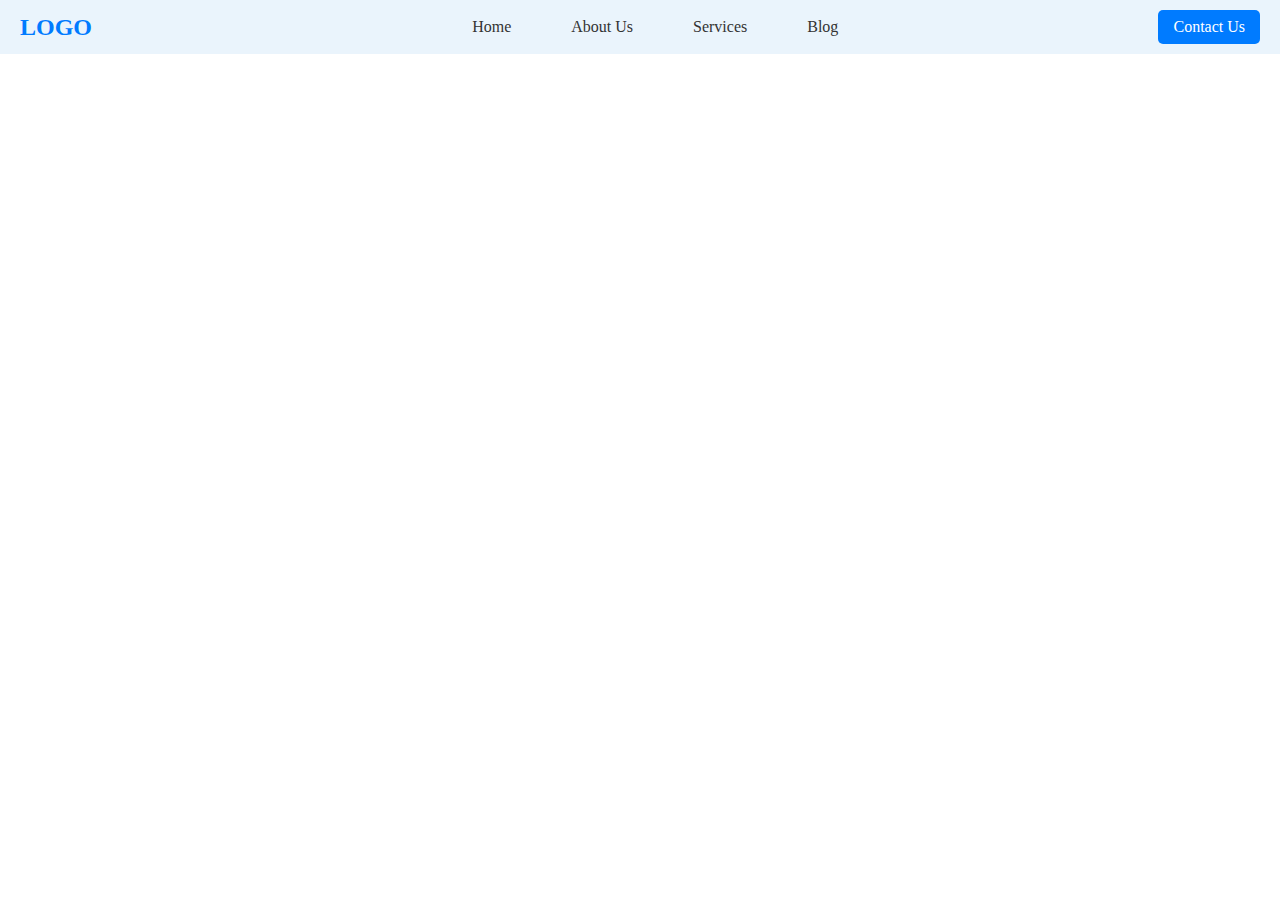
==== index.html @ 85364ad7 "Navbar section" ====
<!DOCTYPE html>
<html lang="en">
<head>
    <meta charset="UTF-8">
    <meta name="viewport" content="width=device-width, initial-scale=1.0">
    <title>Document</title>
    <link rel="stylesheet" href="style.css">
</head>
<body>
<!-- navbar section -->
<section class="navbar">
    <div class="logo">LOGO</div>
    <ul>
        <li><a href="#">Home</a></li>
        <li><a href="#">About Us</a></li>
        <li><a href="#">Services</a></li>
        <li><a href="#">Blog</a></li>
    </ul>
    <a href="#" class="contact-button">Contact Us</a>
</section>


    
</body>
</html>
---- style.css ----
* {
margin: 0;
padding: 0;
box-sizing: border-box;
}
.navbar {
background-color: #eaf4fc;
display: flex;
align-items: center;
justify-content: space-between;
padding: 10px 20px;
}
.navbar .logo {
font-size: 24px;
font-weight:bolder;
color: #007bff;
}
.navbar ul {
list-style: none;
display: flex;
;}

.navbar ul li {
margin-left: 60px;
}
.navbar ul li a {
text-decoration: none;
color: #333;
font-size: 16px;
font-weight: 500;
}
.navbar ul li a:hover {
color: #007bff;
}
.contact-button {
background-color: #007bff;
color: white;
padding: 8px 15px;
border-radius: 5px;
text-decoration: none;
 font-size: 16px;
 font-weight: 500;
}
.contact-button:hover {
 background-color: #0056b3;
}
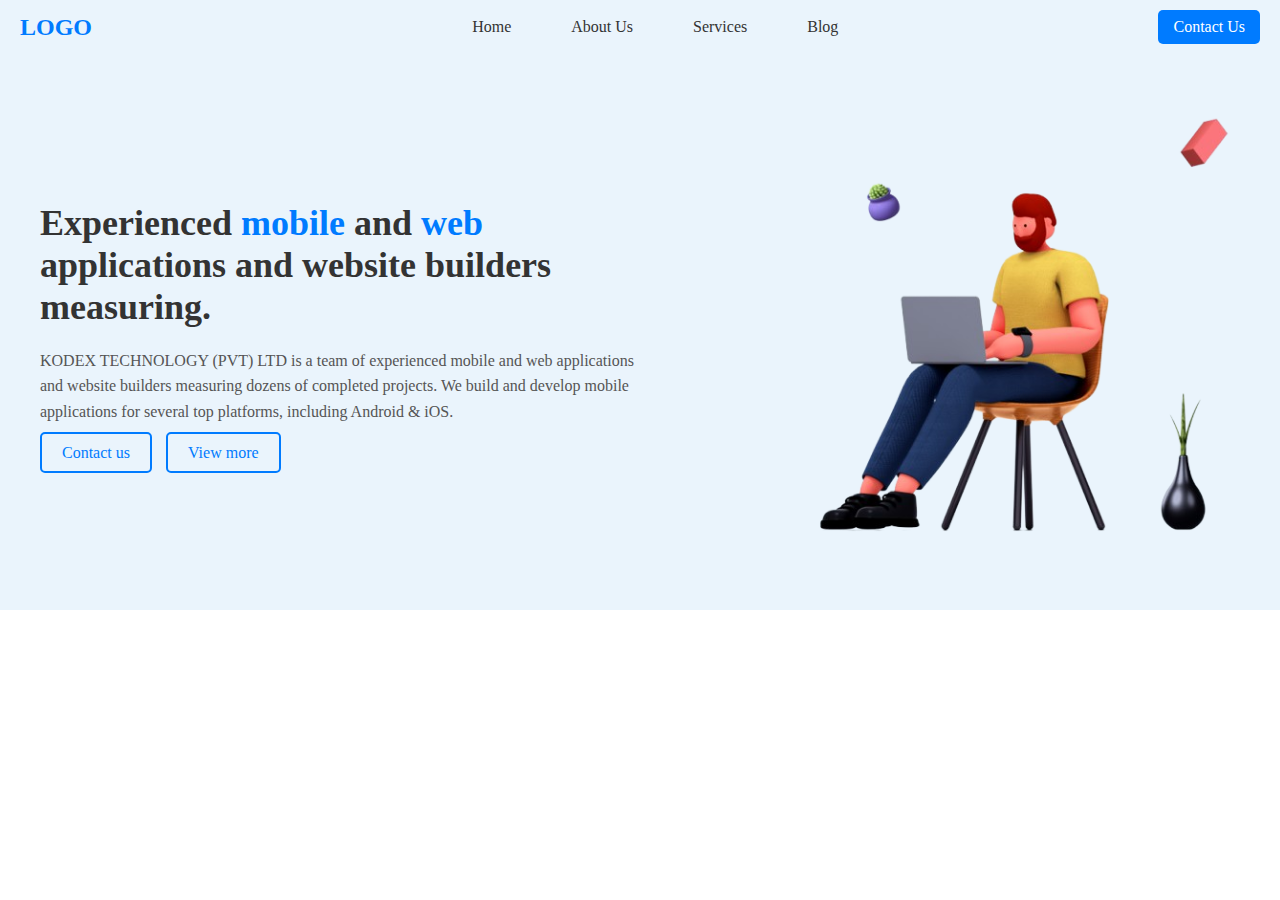
==== commit 45f5fd75: "banner section" ====
--- a/index.html
+++ b/index.html
@@ -12,13 +12,26 @@
     <div class="logo">LOGO</div>
     <ul>
         <li><a href="#">Home</a></li>
-        <li><a href="#">About Us</a></li>
-        <li><a href="#">Services</a></li>
-        <li><a href="#">Blog</a></li>
+ <li><a href="#">About Us</a></li>
+<li><a href="#">Services</a></li>
+<li><a href="#">Blog</a></li>
     </ul>
-    <a href="#" class="contact-button">Contact Us</a>
+    <a href="#" class="bnt">Contact Us</a>
 </section>
 
+<!-- banner section -->
+
+<section class="banner">
+    <div class="banner-text">
+ <h1>Experienced <span>mobile</span> and <span>web</span> applications and website builders measuring.</h1>
+        <p>KODEX TECHNOLOGY (PVT) LTD is a team of experienced mobile and web applications and website builders measuring dozens of completed projects. We build and develop mobile applications for several top platforms, including Android & iOS.</p>
+ <div class="bntB">
+            <a href="#" class="btn btn2">Contact us</a>
+   <a href="#" class="btn">View more</a>
+        </div>
+    </div>
+    <img src="./Assets/BannerImg.png" alt="Illustration of a developer" />
+</section>
 
     
 </body>
--- a/style.css
+++ b/style.css
@@ -3,6 +3,7 @@
 padding: 0;
 box-sizing: border-box;
 }
+/* navbar section style */
 .navbar {
 background-color: #eaf4fc;
 display: flex;
@@ -32,7 +33,7 @@
 .navbar ul li a:hover {
 color: #007bff;
 }
-.contact-button {
+.bnt{
 background-color: #007bff;
 color: white;
 padding: 8px 15px;
@@ -41,6 +42,66 @@
  font-size: 16px;
  font-weight: 500;
 }
-.contact-button:hover {
+.bnt:hover {
  background-color: #0056b3;
+}
+
+
+/* Banner section */
+.banner {
+ display: flex;
+ align-items: center;
+ justify-content: space-between;
+ padding: 40px;
+ background-color: #eaf4fc;
+ min-height: 400px;
+}
+.banner-text {
+ max-width: 50%;
+}
+.banner-text h1 {
+ font-size: 36px;
+ font-weight: bold;
+ color: #333;
+}
+
+.banner-text h1 span {
+ color: #007bff;
+}
+
+.banner-text p {
+ margin: 20px 0;
+ color: #555;
+ line-height: 1.6;
+}
+.bntB {
+ margin-top: 20px;
+}
+
+.bntB .btn {
+ padding: 10px 20px;
+ margin-right: 10px;
+ border: 2px solid #007bff;
+ border-radius: 5px;
+ font-size: 16px;
+ font-weight: 500;
+ text-decoration: none;
+ color: #007bff;
+ transition: all 0.3s ease;
+}
+
+.bntB .bnt2 {
+ background-color: #007bff;
+ color: white;
+}
+
+.bntB .btn:hover {
+ background-color: #0056b3;
+ color: white;
+ border-color: #0056b3;
+}
+
+.banner img {
+ max-width: 40%;
+ border-radius: 8px;
 }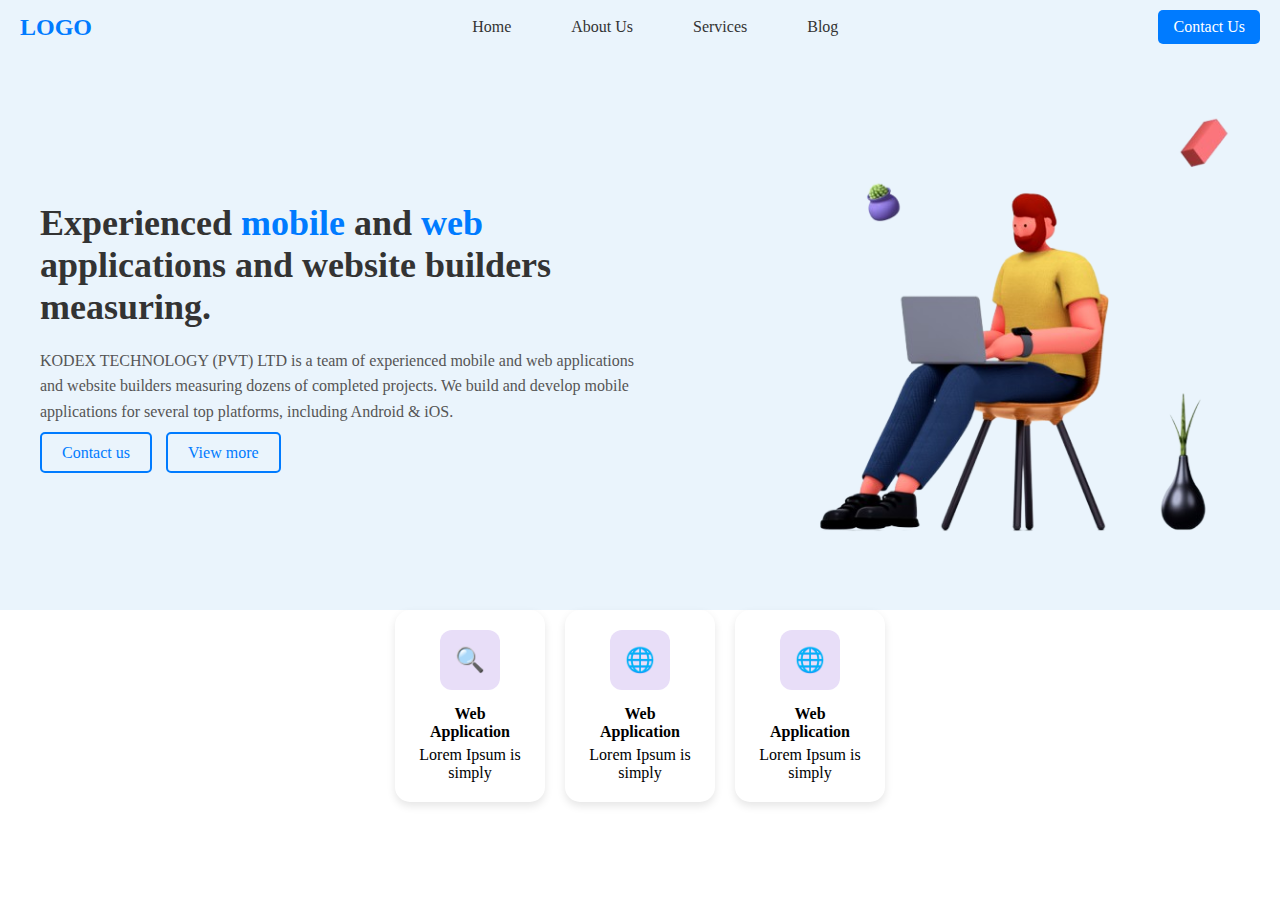
==== commit 4a1b9560: "fixing error" ====
--- a/index.html
+++ b/index.html
@@ -3,6 +3,8 @@
 <head>
     <meta charset="UTF-8">
     <meta name="viewport" content="width=device-width, initial-scale=1.0">
+    <link rel="stylesheet" href="https://cdnjs.cloudflare.com/ajax/libs/font-awesome/6.0.0-beta3/css/all.min.css" integrity="sha384-k6RqeWeci5ZR/Lv4MR0sA0FfDOMz5U4KnfLVyt4UttUb6MjvJ1TBErIQJ7lzZB0W" crossorigin="anonymous">
+
     <title>Document</title>
     <link rel="stylesheet" href="style.css">
 </head>
@@ -33,6 +35,24 @@
     <img src="./Assets/BannerImg.png" alt="Illustration of a developer" />
 </section>
 
-    
+
+<!-- srv section -->
+
+<section class="srv_slide">
+    <div class="card">
+      <div class="srv-icon">🔍</div>
+      <div class="srv-title">Web Application</div>
+      <div class="srv-des">Lorem Ipsum is simply</div>
+    </div>
+<div class="card">
+        <div class="srv-icon">🌐</i></div>
+        <div class="srv-title">Web Application</div>
+        <div class="srv-des">Lorem Ipsum is simply</div>
+ </div><div class="card">
+        <div class="srv-icon">🌐</i></div>
+        <div class="srv-title">Web Application</div>
+        <div class="srv-des">Lorem Ipsum is simply</div>
+      </div>
+</section>
 </body>
 </html>--- a/style.css
+++ b/style.css
@@ -3,7 +3,7 @@
 padding: 0;
 box-sizing: border-box;
 }
-/* navbar section style */
+                                                                /* navbar section style */
 .navbar {
 background-color: #eaf4fc;
 display: flex;
@@ -47,7 +47,7 @@
 }
 
 
-/* Banner section */
+                                                                        /* Banner section */
 .banner {
  display: flex;
  align-items: center;
@@ -104,4 +104,43 @@
 .banner img {
  max-width: 40%;
  border-radius: 8px;
-}+}
+
+/* 
+srv section */
+.srv_slide{
+    display: flex;
+    justify-content: center;
+   
+    align-items: center;
+    gap: 20px;
+}
+.card{
+
+ background-color: #ffffff;
+ padding: 20px;
+ border-radius: 15px;
+ box-shadow: 0 4px 8px rgba(0, 0, 0, 0.1);
+ text-align: center;
+ width: 150px;
+ transition: transform 0.3s;
+
+}
+.srv-title{
+    font-size: 16px;
+    font-weight: bold;
+    margin-bottom: 5px;
+}
+.srv-icon{
+    background-color: #e8def8;
+ color: #6d28d9;
+ display: flex;
+  justify-content: center;
+  align-items: center;
+  width: 60px;
+  height: 60px;
+  border-radius: 12px;
+  margin: 0 auto 15px auto;
+  font-size: 24px;
+      color: #fff;
+    }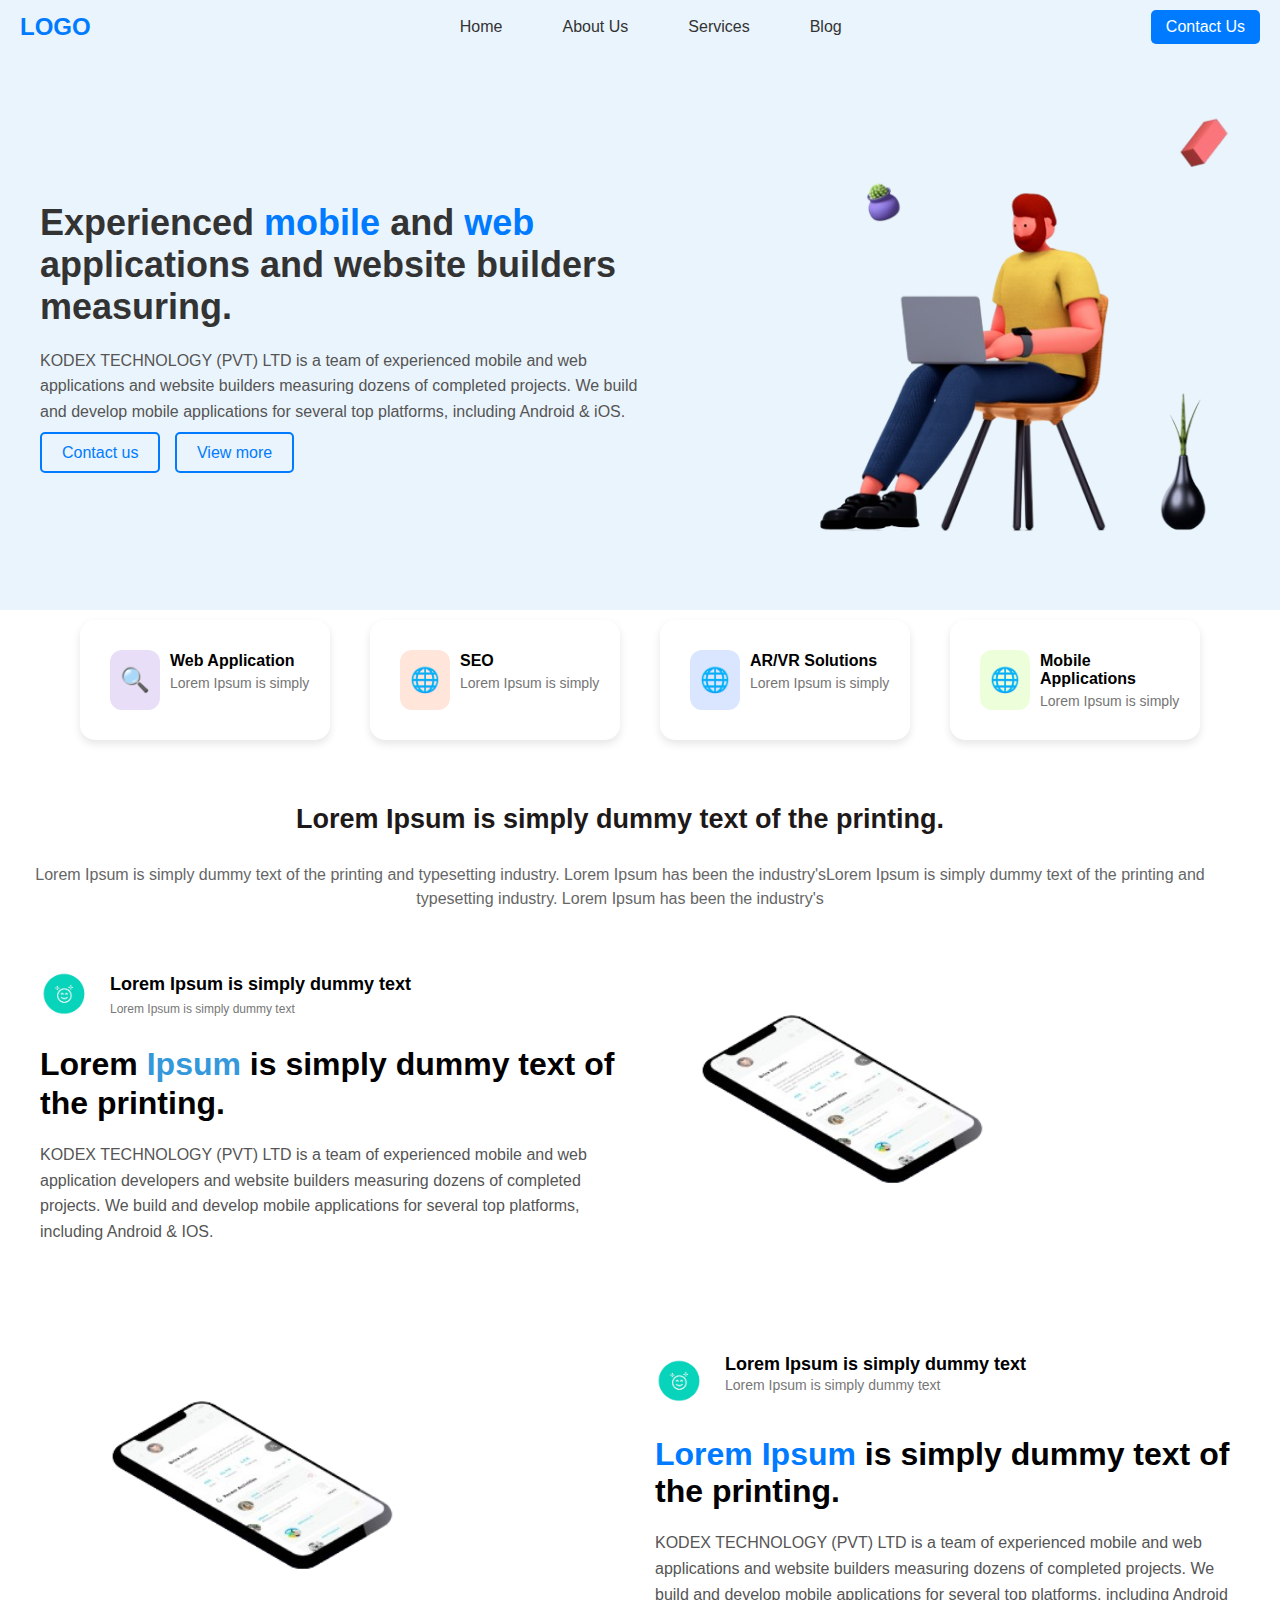
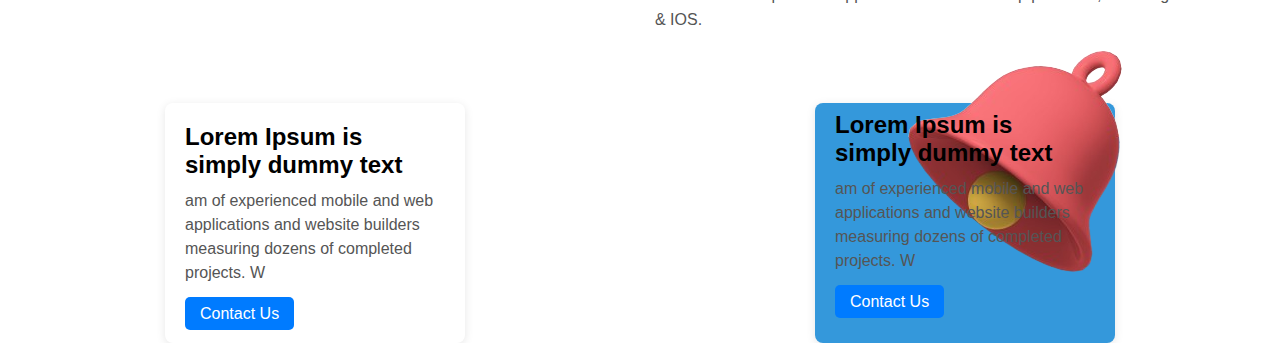
==== commit 4936174a: "optimiser css de home  page" ====
--- a/index.html
+++ b/index.html
@@ -41,18 +41,113 @@
 <section class="srv_slide">
     <div class="card">
       <div class="srv-icon">🔍</div>
+      <div class="txt">
+
       <div class="srv-title">Web Application</div>
       <div class="srv-des">Lorem Ipsum is simply</div>
+    </div>      </div>
+
+<div class="card">
+        <div class="srv-icon1">🌐</i></div>
+        <div class="txt">
+        <div class="srv-title">SEO</div>
+        <div class="srv-des">Lorem Ipsum is simply</div>
+        </div>      </div>
+
+ </div><div class="card">
+        <div class="srv-icon2">🌐</i></div>
+        <div class="txt">
+            <div class="srv-title">AR/VR Solutions</div>
+        <div class="srv-des">Lorem Ipsum is simply</div>
+    </div>    
+</div><div class="card">
+    <div class="srv-icon3">🌐</i></div>
+    <div class="txt">
+        <div class="srv-title">Mobile Applications</div>
+    <div class="srv-des">Lorem Ipsum is simply</div>
+</div>  
+  </div>
+  
+</section>
+
+<section class="srv_txt">
+<div class="txt-cnt">
+    <h1>Lorem Ipsum is simply dummy text of the printing. </h1> <br>
+<p id="paragraph">Lorem Ipsum is simply dummy text of the printing and typesetting industry. Lorem Ipsum has been 
+    the industry'sLorem Ipsum is simply dummy text of the printing and typesetting industry. 
+    Lorem Ipsum has been the industry's</p>
+
+
+</div>
+
+
+
+</section>
+
+<section class="infotx">
+    <div class="text-section">
+        <div class="icon-text">
+            <div class="icon">
+                <img src="./Assets/icon-removebg-preview.png" alt="Icon"> 
+            </div>
+            <div class="text-content">
+                <h3>Lorem Ipsum is simply dummy text</h3>
+                <p>Lorem Ipsum is simply dummy text</p>
+            </div>
+        </div>
+        <h2 class="highlighted-text">Lorem <span>Ipsum</span> is simply dummy text of the printing.</h2>
+        <p class="description">KODEX TECHNOLOGY (PVT) LTD is a team of experienced mobile and web application developers and website builders measuring dozens of completed projects. We build and develop mobile applications for several top platforms, including Android & IOS.</p>
     </div>
-<div class="card">
-        <div class="srv-icon">🌐</i></div>
-        <div class="srv-title">Web Application</div>
-        <div class="srv-des">Lorem Ipsum is simply</div>
- </div><div class="card">
-        <div class="srv-icon">🌐</i></div>
-        <div class="srv-title">Web Application</div>
-        <div class="srv-des">Lorem Ipsum is simply</div>
+    <div class="image">
+        <img src="./Assets/Produit_-removebg-preview.png" alt="Mobile Mockup">
+    </div>
+</section>
+<div class="container">
+    <div class="image">
+      <img src="./Assets/Produit_-removebg-preview.png" alt="Person with VR" />
+    </div>
+    <div class="content">
+      <div class="icon-text">
+        <div class="icon">
+          <img src="./Assets/icon-removebg-preview.png" alt="Icon" />
+        </div>
+        <div class="text">
+          <h4>Lorem Ipsum is simply dummy text</h4>
+          <p>Lorem Ipsum is simply dummy text</p>
+        </div>
       </div>
-</section>
+      <h1><span class="highlight">Lorem Ipsum</span> is simply dummy text of the printing.</h1>
+      <p class="description">
+        KODEX TECHNOLOGY (PVT) LTD is a team of experienced mobile and web applications and website builders 
+        measuring dozens of completed projects. We build and develop mobile applications for several top platforms, 
+        including Android & IOS.
+      </p>
+    </div>
+  </div>
+
+  <section class="cardsection">
+    <div class="card2v1">
+<h2>Lorem Ipsum is simply dummy text</h2>
+<p>am of experienced mobile and web applications and website builders 
+    measuring dozens of completed projects. W</p>
+
+    <a href="#" class="bnt">Contact Us</a>
+    </div>
+
+
+<div class="card2v2">
+    <div id="Zimg" >
+        <img src="./Assets/kkkk-removebg-preview.png" alt="" srcset="">
+    </div>
+    <h2>Lorem Ipsum is simply dummy text</h2>
+    <p>am of experienced mobile and web applications and website builders 
+        measuring dozens of completed projects. W</p>
+    
+        <a href="#" class="bnt">Contact Us</a>
+
+</div>
+
+
+  </section>
 </body>
 </html>--- a/style.css
+++ b/style.css
@@ -121,18 +121,31 @@
  padding: 20px;
  border-radius: 15px;
  box-shadow: 0 4px 8px rgba(0, 0, 0, 0.1);
- text-align: center;
- width: 150px;
+ width:250px;
  transition: transform 0.3s;
-
+ display: flex;
+ justify-content: flex-end;
+ justify-content: center;
+
+ margin: 10px;
+
+}
+.srv-des{
+
+    font-size: 14px;
+    color: #757575;
 }
 .srv-title{
     font-size: 16px;
+    width:140px;
     font-weight: bold;
+    padding-top: 12px;
     margin-bottom: 5px;
 }
+
 .srv-icon{
-    background-color: #e8def8;
+
+ background-color: #e8def8;
  color: #6d28d9;
  display: flex;
   justify-content: center;
@@ -140,7 +153,283 @@
   width: 60px;
   height: 60px;
   border-radius: 12px;
-  margin: 0 auto 15px auto;
   font-size: 24px;
       color: #fff;
-    }+      margin: 10px;
+    }
+    .srv-icon1{
+
+background-color: #FFE5DA;
+     color: #FFE5DA;
+     display: flex;
+      justify-content: center;
+      align-items: center;
+      width: 60px;
+      height: 60px;
+      border-radius: 12px;
+      font-size: 24px;
+          color: #fff;
+          margin: 10px;
+        }
+.srv-icon2{
+
+            background-color: #DAE6FF;
+         color: #ECFFDA;
+         display: flex;
+          justify-content: center;
+          align-items: center;
+          width: 60px;
+          height: 60px;
+          border-radius: 12px;
+          font-size: 24px;
+              color: #fff;
+              margin: 10px;
+            }            
+.srv-icon3{
+
+                background-color: #ECFFDA;
+             color: #DAE6FF;
+             display: flex;
+              justify-content: center;
+              align-items: center;
+              width: 60px;
+              height: 60px;
+              border-radius: 12px;
+              font-size: 24px;
+                  color: #fff;
+                  margin: 10px;
+                }
+                
+                 /* section for txt   */
+  .txt-cnt{
+    
+        flex: 1;
+        padding-right: 40px;
+      
+  }
+  .srv_txt{
+    display: flex;
+  align-items: center;
+  justify-content: center;
+  justify-content: space-between;
+padding-top: 54px;
+  max-width: 1500px;
+  margin: 0 auto;
+
+  }
+  .txt-cnt h1{
+font-size: 27px;
+font-family:Arial, Helvetica, sans-serif;
+font-weight: bold;
+text-align: center;
+margin-bottom: 10px;
+color: #1e1919;
+  }
+  #paragraph{
+text-align: center;
+
+font-size: 16px;
+margin-bottom: 20px;
+color: #666;
+  
+  
+  }
+section.infotx {
+  display: flex;
+  align-items: center;
+  justify-content: space-between;
+  padding: 40px;
+  max-width: 1500px;
+  margin: auto;
+  background-color: #fff;
+}
+.text-section {
+  flex: 1;
+  padding-right: 20px;
+}
+
+.icon-text {
+  display: flex;
+  align-items: center;
+  margin-bottom: 15px;
+}
+
+.icon {
+  margin-right: 10px;
+}
+
+.icon img {
+  width: 40px;
+  height: 40px;
+}
+
+.text-content h3 {
+  font-size: 18px;
+  font-weight: 600;
+  margin: 0;
+}
+
+.text-content p {
+  font-size: 12px;
+  color: #777;
+  margin: 5px 0;
+}
+
+.highlighted-text {
+  font-size: 32px;
+  font-weight: 700;
+  color: #000;
+  line-height: 1.2;
+  margin-top: 10px;
+}
+
+.highlighted-text span {
+  color: #3498db;
+}
+
+.description {
+  font-size: 16px;
+  color: #555;
+  margin-top: 20px;
+  line-height: 1.6;
+}
+
+
+.image img {
+  width: 450px;
+}
+
+
+
+  .text-section {
+  padding-right: 0;
+  }
+
+  .image img {
+  width: 100%;
+  transform: none;
+  margin-top: 20px;
+  }
+
+  
+  body {
+font-family: Arial, sans-serif;
+  }
+  
+  .container {
+display: flex;
+align-items: center;
+justify-content: space-between;
+padding: 50px;
+max-width: 1500px;
+margin: 0 auto;
+  }
+  
+  .image {
+flex: 1;
+  }
+  
+  .image img {
+width: 400px;
+max-width: 100%;
+  }
+  
+  .content {
+flex: 1;
+max-width: 600px;
+margin-left: 30px;
+  }
+  
+  .icon-text {
+display: flex;
+align-items: center;
+margin-bottom: 20px;
+  }
+  
+  .icon img {
+width: 50px;
+height: 50px;
+margin-right: 10px;
+  }
+  
+  .text h4 {
+font-size: 18px;
+color: #000;
+  }
+  
+  .text p {
+font-size: 14px;
+color: #777;
+  }
+  
+  h1 {
+font-size: 32px;
+font-weight: bold;
+color: #000;
+margin-bottom: 20px;
+  }
+  
+  .highlight {
+color: #007bff; 
+  }
+  
+  .description {
+font-size: 16px;
+color: #555;
+    line-height: 1.6;
+  }
+/*   card2 section */
+
+
+.cardsection {
+  display: flex;
+  justify-content: space-around;
+  flex-wrap: wrap;
+  gap: 20px;
+}
+
+.card2v1{
+  background-color: white;
+  border-radius: 8px;
+  box-shadow: 0 2px 10px rgba(0, 0, 0, 0.1);
+  padding: 20px;
+  width: 300px;
+
+}
+
+.card2v2{
+  background-color: #3498db;
+  border-radius: 8px;
+  box-shadow: 0 2px 10px rgba(0, 0, 0, 0.1);
+  padding: 20px;
+  width: 300px;
+
+
+
+
+}
+
+h2 {
+  font-size: 1.5em;
+  margin-bottom: 10px;
+}
+
+p {
+  font-size: 1em;
+  line-height: 1.5;
+  color: #555;
+  margin-bottom: 20px;
+}
+
+#Zimg{
+z-index:1000;
+height: 100px;
+width:130px;
+display:flex;
+align-items: start;
+justify-content: start;
+margin-top: -112px;
+
+
+}
+
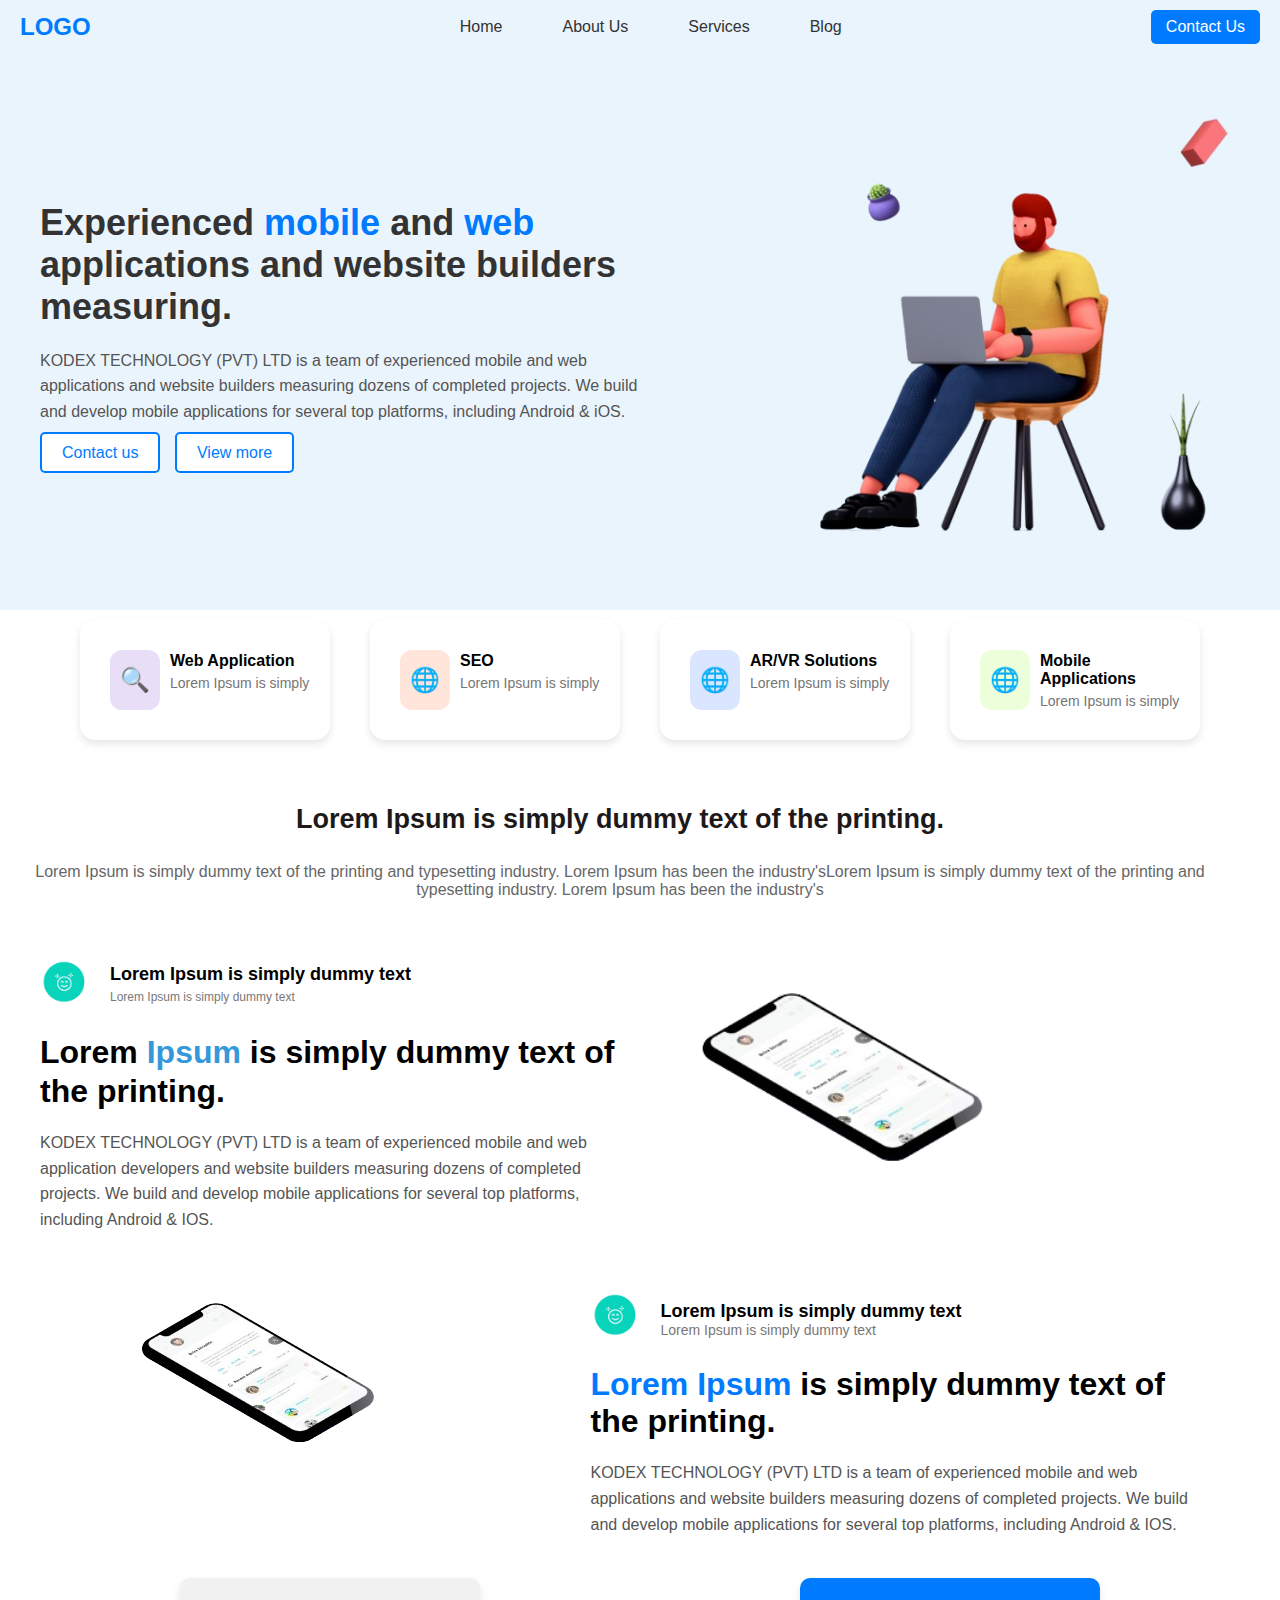
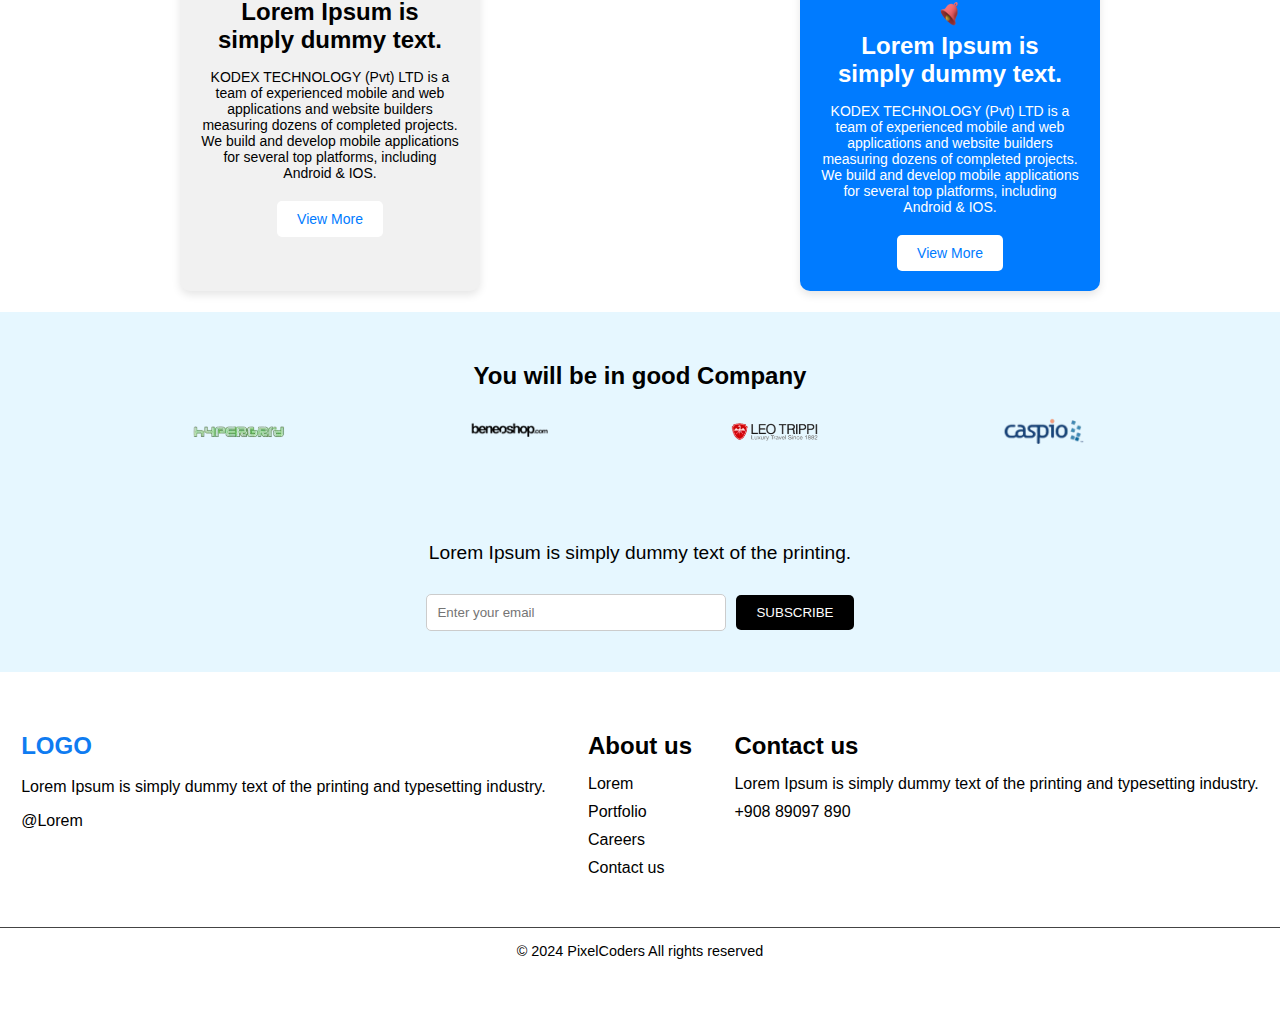
==== commit de697259: "Complete homepage layout with HTML and CSS" ====
--- a/index.html
+++ b/index.html
@@ -102,8 +102,8 @@
         <img src="./Assets/Produit_-removebg-preview.png" alt="Mobile Mockup">
     </div>
 </section>
-<div class="container">
-    <div class="image">
+<div class="container2">
+    <div class="image1">
       <img src="./Assets/Produit_-removebg-preview.png" alt="Person with VR" />
     </div>
     <div class="content">
@@ -125,29 +125,81 @@
     </div>
   </div>
 
-  <section class="cardsection">
-    <div class="card2v1">
-<h2>Lorem Ipsum is simply dummy text</h2>
-<p>am of experienced mobile and web applications and website builders 
-    measuring dozens of completed projects. W</p>
-
-    <a href="#" class="bnt">Contact Us</a>
-    </div>
-
-
-<div class="card2v2">
-    <div id="Zimg" >
-        <img src="./Assets/kkkk-removebg-preview.png" alt="" srcset="">
-    </div>
-    <h2>Lorem Ipsum is simply dummy text</h2>
-    <p>am of experienced mobile and web applications and website builders 
-        measuring dozens of completed projects. W</p>
-    
-        <a href="#" class="bnt">Contact Us</a>
-
+
+  </section>
+  <div class="container2">
+    <div class="box1">
+        <h2>Lorem Ipsum is simply dummy text.</h2>
+        <p>KODEX TECHNOLOGY (Pvt) LTD is a team of experienced mobile and web applications and website builders measuring dozens of completed projects. We build and develop mobile applications for several top platforms, including Android & IOS.</p>
+        <button class="btn">View More</button>
+    </div>
+    <div class="box2">
+        <div class="notification">
+            <img src="./Assets/kkkk-removebg-preview.png" alt="Notification">
+        </div>
+        <h2>Lorem Ipsum is simply dummy text.</h2>
+        <p>KODEX TECHNOLOGY (Pvt) LTD is a team of experienced mobile and web applications and website builders measuring dozens of completed projects. We build and develop mobile applications for several top platforms, including Android & IOS.</p>
+        <button class="btn">View More</button>
+    </div>
 </div>
 
-
-  </section>
+<section class="Title2">
+    <h2>You will be in good Company</h2>
+    <div class="logos">
+        <img src="./Assets/logo1.png" alt="logo 1" />
+        <img src="./Assets/LOGO2.png" alt="logo 2" />
+        <img src="./Assets/LOGO3.png" alt="logo 3" />
+        <img src="./Assets/LOGO4.png" alt="logo 4" />
+    </div>
+</section>
+
+<section class="Title2">
+    <div class="contentofSection">
+        <p>Lorem Ipsum is simply dummy text of the printing.</p>
+  <div class="form1">
+            <input type="email" placeholder="Enter your email" />
+      <button type="submit">SUBSCRIBE</button>
+        </div>
+    </div>
+</section>
+
+<footer>
+    <div class="footerSection">
+      <div class="sectionlogo">
+        <h3>LOGO</h3>
+        <p>Lorem Ipsum is simply dummy text of the printing and typesetting industry.</p>
+        <p>@Lorem</p>
+      </div>
+  
+      <div class="about-us">
+        <h3>About us</h3>
+        <ul>
+          <li><a href="#">Lorem</a></li>
+          <li><a href="#">Portfolio</a></li>
+          <li><a href="#">Careers</a></li>
+          <li><a href="#">Contact us</a></li>
+        </ul>
+      </div>
+  
+      <div class="contact-us">
+        <h3>Contact us</h3>
+        <p>Lorem Ipsum is simply dummy text of the printing and typesetting industry.</p>
+        <p>+908 89097 890</p>
+        <div class="icons">
+          <a href="#"><i class="fa fa-facebook"></i></a>
+          <a href="#"><i class="fa fa-instagram"></i></a>
+          <a href="#"><i class="fa fa-twitter"></i></a>
+          <a href="#"><i class="fa fa-linkedin"></i></a>
+        </div>
+      </div>
+    </div>
+  
+    <div class="bottomF">
+      <p>&copy; 2024 PixelCoders All rights reserved</p>
+    </div>
+  </footer>
+  
+
+
 </body>
 </html>--- a/style.css
+++ b/style.css
@@ -378,7 +378,7 @@
 color: #555;
     line-height: 1.6;
   }
-/*   card2 section */
+  /* card2 section
 
 
 .cardsection {
@@ -416,6 +416,7 @@
 
 p {
   font-size: 1em;
+  
   line-height: 1.5;
   color: #555;
   margin-bottom: 20px;
@@ -431,5 +432,227 @@
 margin-top: -112px;
 
 
-}
-
+} */
+
+.container2 {
+  display: flex;
+  justify-content: space-around;
+  padding: 20px;
+  padding-bottom: 21px;
+}
+
+.box1 {
+  width: 300px;
+  padding: 20px;
+  border-radius: 10px;
+  box-shadow: 0 4px 8px rgba(0, 0, 0, 0.1);
+  text-align: center;
+  position: relative;
+  background-color: #f1f1f1;
+}
+.box2 {
+  width: 300px;
+  padding: 20px;
+  border-radius: 10px;
+  box-shadow: 0 4px 8px rgba(0, 0, 0, 0.1);
+  text-align: center;
+  position: relative;
+  background-color: #007bff;
+  color: white;
+}
+
+.box1 h2 {
+  margin-bottom: 15px;
+}
+
+.box1 p {
+  margin-bottom: 20px;
+  font-size: 14px;
+}
+.box2 h2 {
+  margin-bottom: 15px;
+}
+
+.box2 p {
+  margin-bottom: 20px;
+  font-size: 14px;
+}
+
+.btn {
+  padding: 10px 20px;
+  background-color: white;
+  color: #007bff;
+  border: none;
+  border-radius: 5px;
+  cursor: pointer;
+  font-size: 14px;
+}
+.notification-bell {
+  position: absolute;
+  top: -10px;
+  right: -10px;
+}
+
+.notification img {
+  width: 30px;
+  height: 30px;
+}
+/* logos et input  Section */
+.Title2 {
+  text-align: center;
+  padding: 20px;
+  background-color: #f9f9f9;
+}
+
+.Title2 h2 {
+  margin-bottom: 20px;
+  font-size: 1.5rem;
+}
+
+.logos {
+  display: flex;
+  justify-content: center;
+  justify-content: space-evenly;
+  align-items: center;
+  
+}
+
+.logos img {
+  max-width: 100px;
+  height: auto;
+}
+
+.Title2 {
+  background-color: #e6f7ff;
+  padding: 50px 20px;
+  text-align: center;
+  height: 180px;
+}
+
+.contentofSection p {
+  font-size: 1.2rem;
+  margin-bottom: 30px;
+}
+
+.form1 {
+  display: flex;
+  justify-content: center;
+  align-items: center;
+}
+
+.form1 input {
+  padding: 10px;
+  width: 300px;
+  border: 1px solid #ccc;
+  border-radius: 5px;
+  outline: none;
+  margin-right: 10px;
+}
+
+.form1 button {
+  padding: 10px 20px;
+  background-color: #000;
+  color: #fff;
+  border: none;
+  border-radius: 5px;
+  cursor: pointer;
+}
+footer {
+  background-color: #ffffff;
+  color: #fff;
+  padding: 40px 0;
+  font-family: Arial, sans-serif;
+}
+
+.footerSection {
+  display: flex;
+  justify-content: space-around;
+  flex-wrap: wrap;
+  text-align: left;
+  padding: 20px 0;
+  border-bottom: 1px solid #444;
+}
+
+.footerSection div {
+  margin-bottom: 20px;
+}
+.sectionlogo h3 {
+  font-size: 1.5rem;
+  font-family: 'Franklin Gothic Medium', 'Arial Narrow', Arial, sans-serif;
+  margin-bottom: 15px;
+  color: #0f7cf1;
+}
+.sectionlogo p {
+  font-size: 1rem;
+  line-height: 1.5;
+  margin-bottom: 10px;
+  color: #000;
+}
+.about-us h3 {
+  font-size: 1.5rem;
+  margin-bottom: 15px;
+  color: #000;
+
+}
+
+.about-us ul {
+  list-style: none;
+  padding: 0;
+}
+
+.about-us ul li {
+  margin-bottom: 10px;
+}
+
+.about-us ul li a {
+  text-decoration: none;
+  color: #fff;
+  color: #000;
+
+  font-size: 1rem;
+}
+
+.about-us ul li a:hover {
+  color: #000;
+
+}
+.contact-us h3 {
+  font-size: 1.5rem;
+  margin-bottom: 15px;
+  color: #000;
+
+}
+
+.contact-us p {
+  margin-bottom: 10px;
+  color: #000;
+
+  font-size: 1rem;
+}
+
+
+.icons a {
+  color: #000;
+
+  font-size: 1.2rem;
+  margin-right: 15px;
+  text-decoration: none;
+}
+
+
+.bottomF {
+  background-color: #ffffff;
+  text-align: center;
+  color: #000;
+
+  padding: 15px 0;
+}
+
+.bottomF p {
+  margin: 0;
+  font-size: 0.9rem;
+  color: #000;
+}
+
+
+
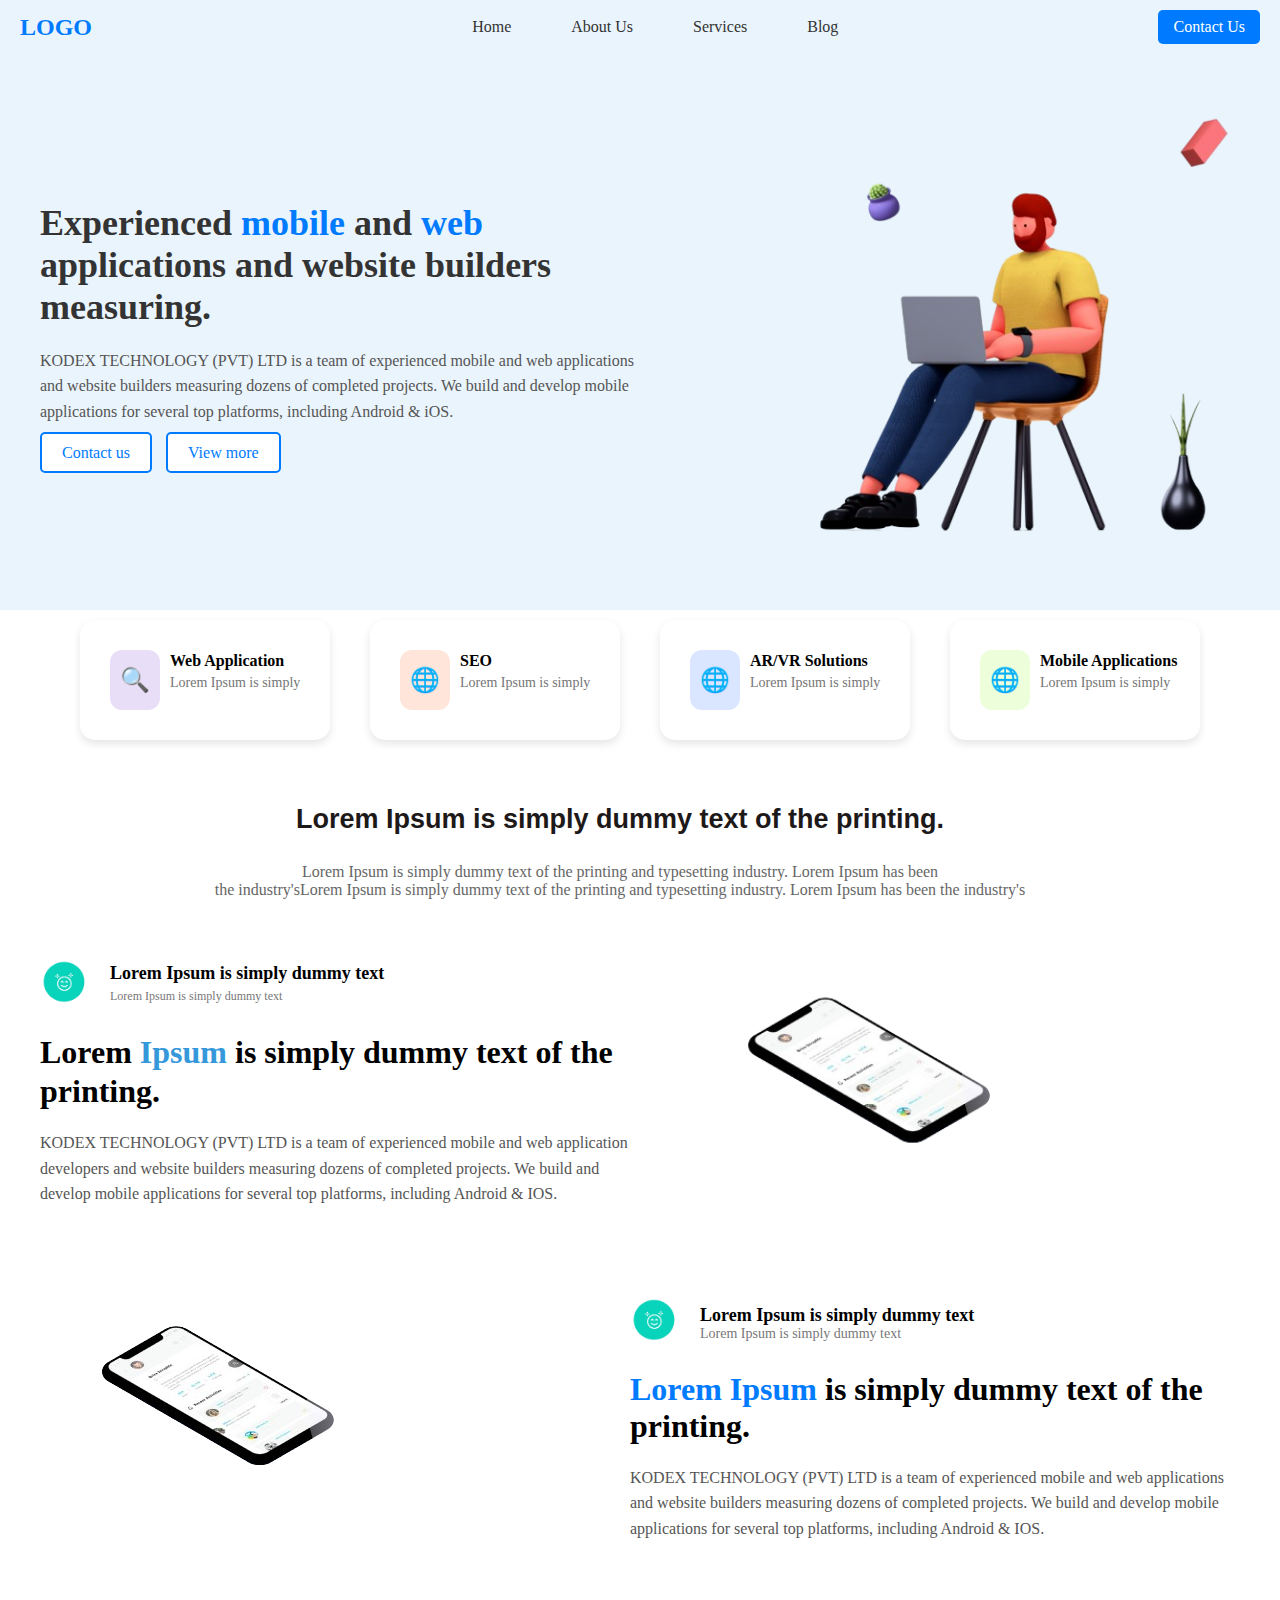
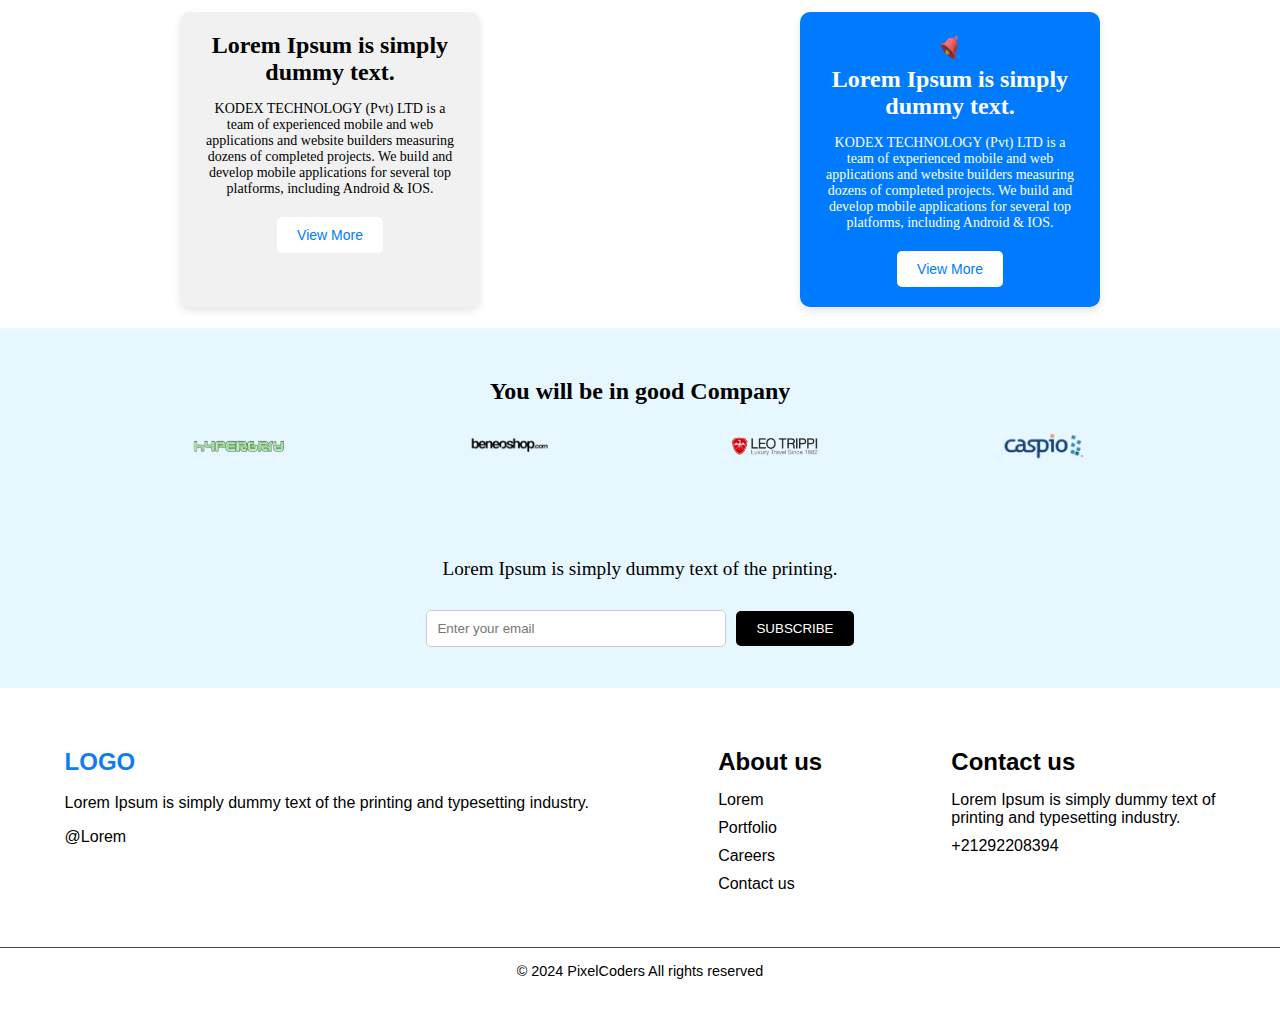
==== commit 2ac26a25: "Complete homepage layout with HTML and CSS" ====
--- a/index.html
+++ b/index.html
@@ -73,7 +73,7 @@
 <section class="srv_txt">
 <div class="txt-cnt">
     <h1>Lorem Ipsum is simply dummy text of the printing. </h1> <br>
-<p id="paragraph">Lorem Ipsum is simply dummy text of the printing and typesetting industry. Lorem Ipsum has been 
+<p id="paragraph">Lorem Ipsum is simply dummy text of the printing and typesetting industry. Lorem Ipsum has been <br>
     the industry'sLorem Ipsum is simply dummy text of the printing and typesetting industry. 
     Lorem Ipsum has been the industry's</p>
 
@@ -95,14 +95,14 @@
                 <p>Lorem Ipsum is simply dummy text</p>
             </div>
         </div>
-        <h2 class="highlighted-text">Lorem <span>Ipsum</span> is simply dummy text of the printing.</h2>
+        <h2 class="text-content-color">Lorem <span>Ipsum</span> is simply dummy text of the printing.</h2>
         <p class="description">KODEX TECHNOLOGY (PVT) LTD is a team of experienced mobile and web application developers and website builders measuring dozens of completed projects. We build and develop mobile applications for several top platforms, including Android & IOS.</p>
     </div>
     <div class="image">
         <img src="./Assets/Produit_-removebg-preview.png" alt="Mobile Mockup">
     </div>
 </section>
-<div class="container2">
+<div class="container2v1">
     <div class="image1">
       <img src="./Assets/Produit_-removebg-preview.png" alt="Person with VR" />
     </div>
@@ -183,8 +183,8 @@
   
       <div class="contact-us">
         <h3>Contact us</h3>
-        <p>Lorem Ipsum is simply dummy text of the printing and typesetting industry.</p>
-        <p>+908 89097 890</p>
+        <p>Lorem Ipsum is simply dummy text of <br> printing and typesetting industry.</p>
+        <p>+21292208394</p>
         <div class="icons">
           <a href="#"><i class="fa fa-facebook"></i></a>
           <a href="#"><i class="fa fa-instagram"></i></a>
--- a/style.css
+++ b/style.css
@@ -239,7 +239,7 @@
   align-items: center;
   justify-content: space-between;
   padding: 40px;
-  max-width: 1500px;
+  max-width: 1400px;
   margin: auto;
   background-color: #fff;
 }
@@ -275,33 +275,28 @@
   margin: 5px 0;
 }
 
-.highlighted-text {
+.text-content-color {
   font-size: 32px;
   font-weight: 700;
   color: #000;
   line-height: 1.2;
   margin-top: 10px;
 }
-
-.highlighted-text span {
+.text-content-color span {
   color: #3498db;
 }
-
 .description {
   font-size: 16px;
   color: #555;
   margin-top: 20px;
   line-height: 1.6;
 }
-
-
 .image img {
-  width: 450px;
-}
-
-
-
-  .text-section {
+  width: 350px;
+  display: flex;
+padding-left: 54px;
+}
+.text-section {
   padding-right: 0;
   }
 
@@ -309,19 +304,13 @@
   width: 100%;
   transform: none;
   margin-top: 20px;
-  }
-
-  
-  body {
-font-family: Arial, sans-serif;
-  }
-  
-  .container {
+  } 
+  .container2v1 {
 display: flex;
 align-items: center;
 justify-content: space-between;
 padding: 50px;
-max-width: 1500px;
+max-width: 1400px;
 margin: 0 auto;
   }
   
@@ -378,62 +367,6 @@
 color: #555;
     line-height: 1.6;
   }
-  /* card2 section
-
-
-.cardsection {
-  display: flex;
-  justify-content: space-around;
-  flex-wrap: wrap;
-  gap: 20px;
-}
-
-.card2v1{
-  background-color: white;
-  border-radius: 8px;
-  box-shadow: 0 2px 10px rgba(0, 0, 0, 0.1);
-  padding: 20px;
-  width: 300px;
-
-}
-
-.card2v2{
-  background-color: #3498db;
-  border-radius: 8px;
-  box-shadow: 0 2px 10px rgba(0, 0, 0, 0.1);
-  padding: 20px;
-  width: 300px;
-
-
-
-
-}
-
-h2 {
-  font-size: 1.5em;
-  margin-bottom: 10px;
-}
-
-p {
-  font-size: 1em;
-  
-  line-height: 1.5;
-  color: #555;
-  margin-bottom: 20px;
-}
-
-#Zimg{
-z-index:1000;
-height: 100px;
-width:130px;
-display:flex;
-align-items: start;
-justify-content: start;
-margin-top: -112px;
-
-
-} */
-
 .container2 {
   display: flex;
   justify-content: space-around;
@@ -578,12 +511,13 @@
 }
 .sectionlogo h3 {
   font-size: 1.5rem;
-  font-family: 'Franklin Gothic Medium', 'Arial Narrow', Arial, sans-serif;
+
   margin-bottom: 15px;
   color: #0f7cf1;
 }
 .sectionlogo p {
   font-size: 1rem;
+  font-family: 'Franklin Gothic Medium', 'Arial Narrow', Arial, sans-serif;
   line-height: 1.5;
   margin-bottom: 10px;
   color: #000;
@@ -592,6 +526,7 @@
   font-size: 1.5rem;
   margin-bottom: 15px;
   color: #000;
+  font-family: 'Franklin Gothic Medium', 'Arial Narrow', Arial, sans-serif;
 
 }
 
@@ -608,24 +543,22 @@
   text-decoration: none;
   color: #fff;
   color: #000;
-
+  font-family: 'Franklin Gothic Medium', 'Arial Narrow', Arial, sans-serif;
   font-size: 1rem;
 }
 
-.about-us ul li a:hover {
-  color: #000;
-
-}
 .contact-us h3 {
   font-size: 1.5rem;
   margin-bottom: 15px;
   color: #000;
+  font-family: 'Franklin Gothic Medium', 'Arial Narrow', Arial, sans-serif;
 
 }
 
 .contact-us p {
   margin-bottom: 10px;
   color: #000;
+  font-family: 'Franklin Gothic Medium', 'Arial Narrow', Arial, sans-serif;
 
   font-size: 1rem;
 }
@@ -633,7 +566,7 @@
 
 .icons a {
   color: #000;
-
+  font-family: 'Franklin Gothic Medium', 'Arial Narrow', Arial, sans-serif;
   font-size: 1.2rem;
   margin-right: 15px;
   text-decoration: none;
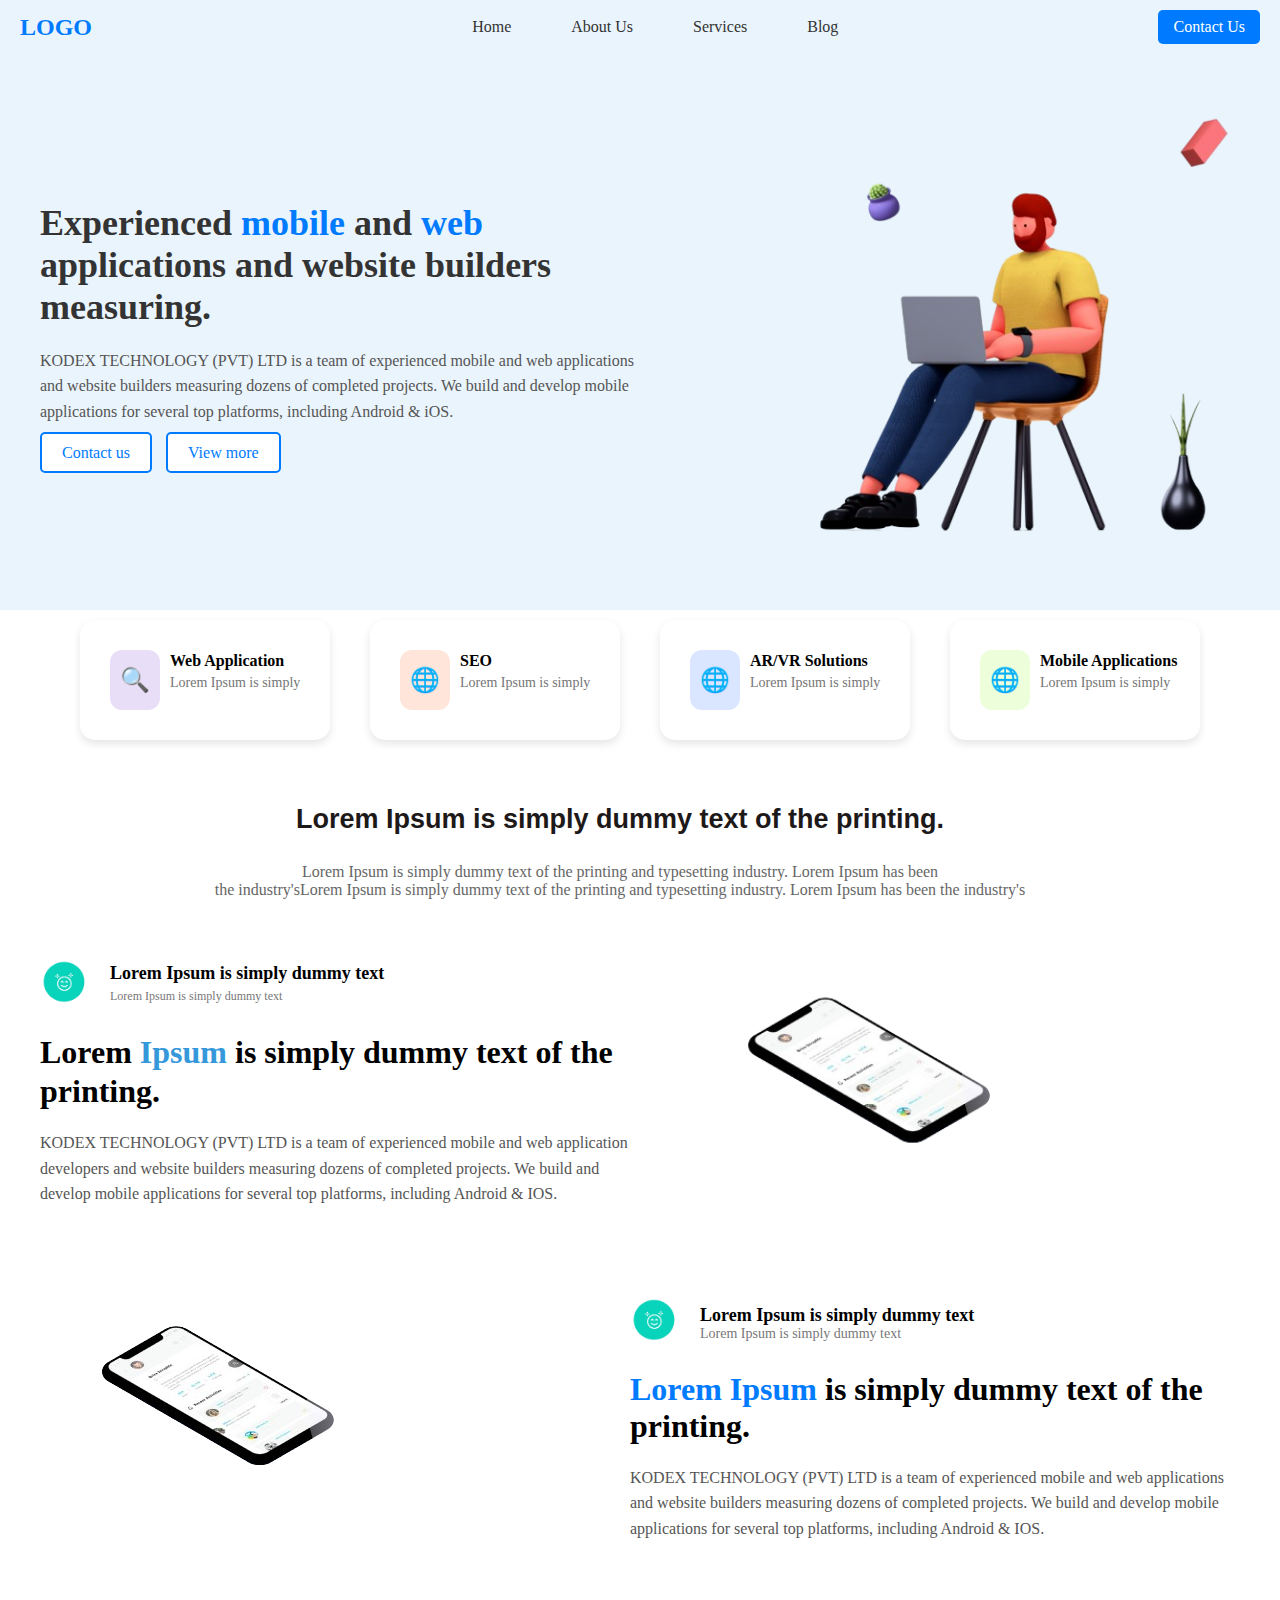
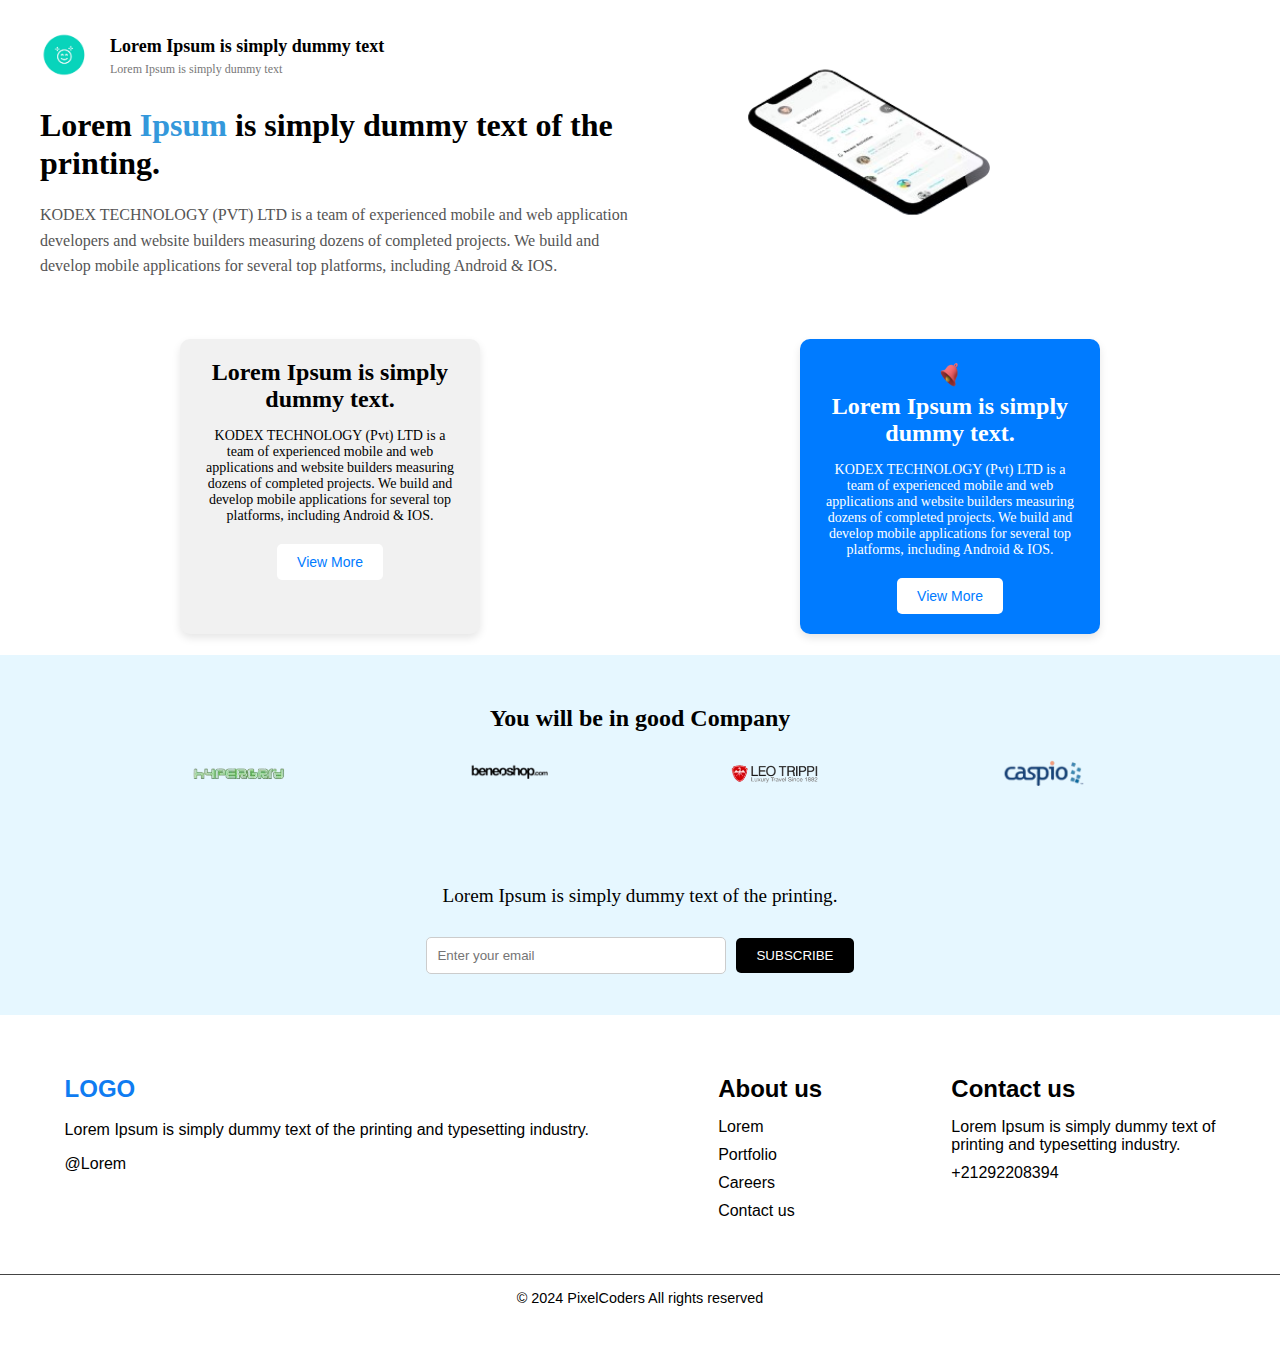
==== commit 41228272: "about us configuation" ====
--- a/index.html
+++ b/index.html
@@ -14,7 +14,7 @@
     <div class="logo">LOGO</div>
     <ul>
         <li><a href="#">Home</a></li>
- <li><a href="#">About Us</a></li>
+ <li><a href="./Pages/AboutUS.html">About Us</a></li>
 <li><a href="#">Services</a></li>
 <li><a href="#">Blog</a></li>
     </ul>
@@ -124,7 +124,24 @@
       </p>
     </div>
   </div>
-
+  <section class="infotx">
+    <div class="text-section">
+        <div class="icon-text">
+            <div class="icon">
+                <img src="./Assets/icon-removebg-preview.png" alt="Icon"> 
+            </div>
+            <div class="text-content">
+                <h3>Lorem Ipsum is simply dummy text</h3>
+                <p>Lorem Ipsum is simply dummy text</p>
+            </div>
+        </div>
+        <h2 class="text-content-color">Lorem <span>Ipsum</span> is simply dummy text of the printing.</h2>
+        <p class="description">KODEX TECHNOLOGY (PVT) LTD is a team of experienced mobile and web application developers and website builders measuring dozens of completed projects. We build and develop mobile applications for several top platforms, including Android & IOS.</p>
+    </div>
+    <div class="image">
+        <img src="./Assets/Produit_-removebg-preview.png" alt="Mobile Mockup">
+    </div>
+</section>
 
   </section>
   <div class="container2">
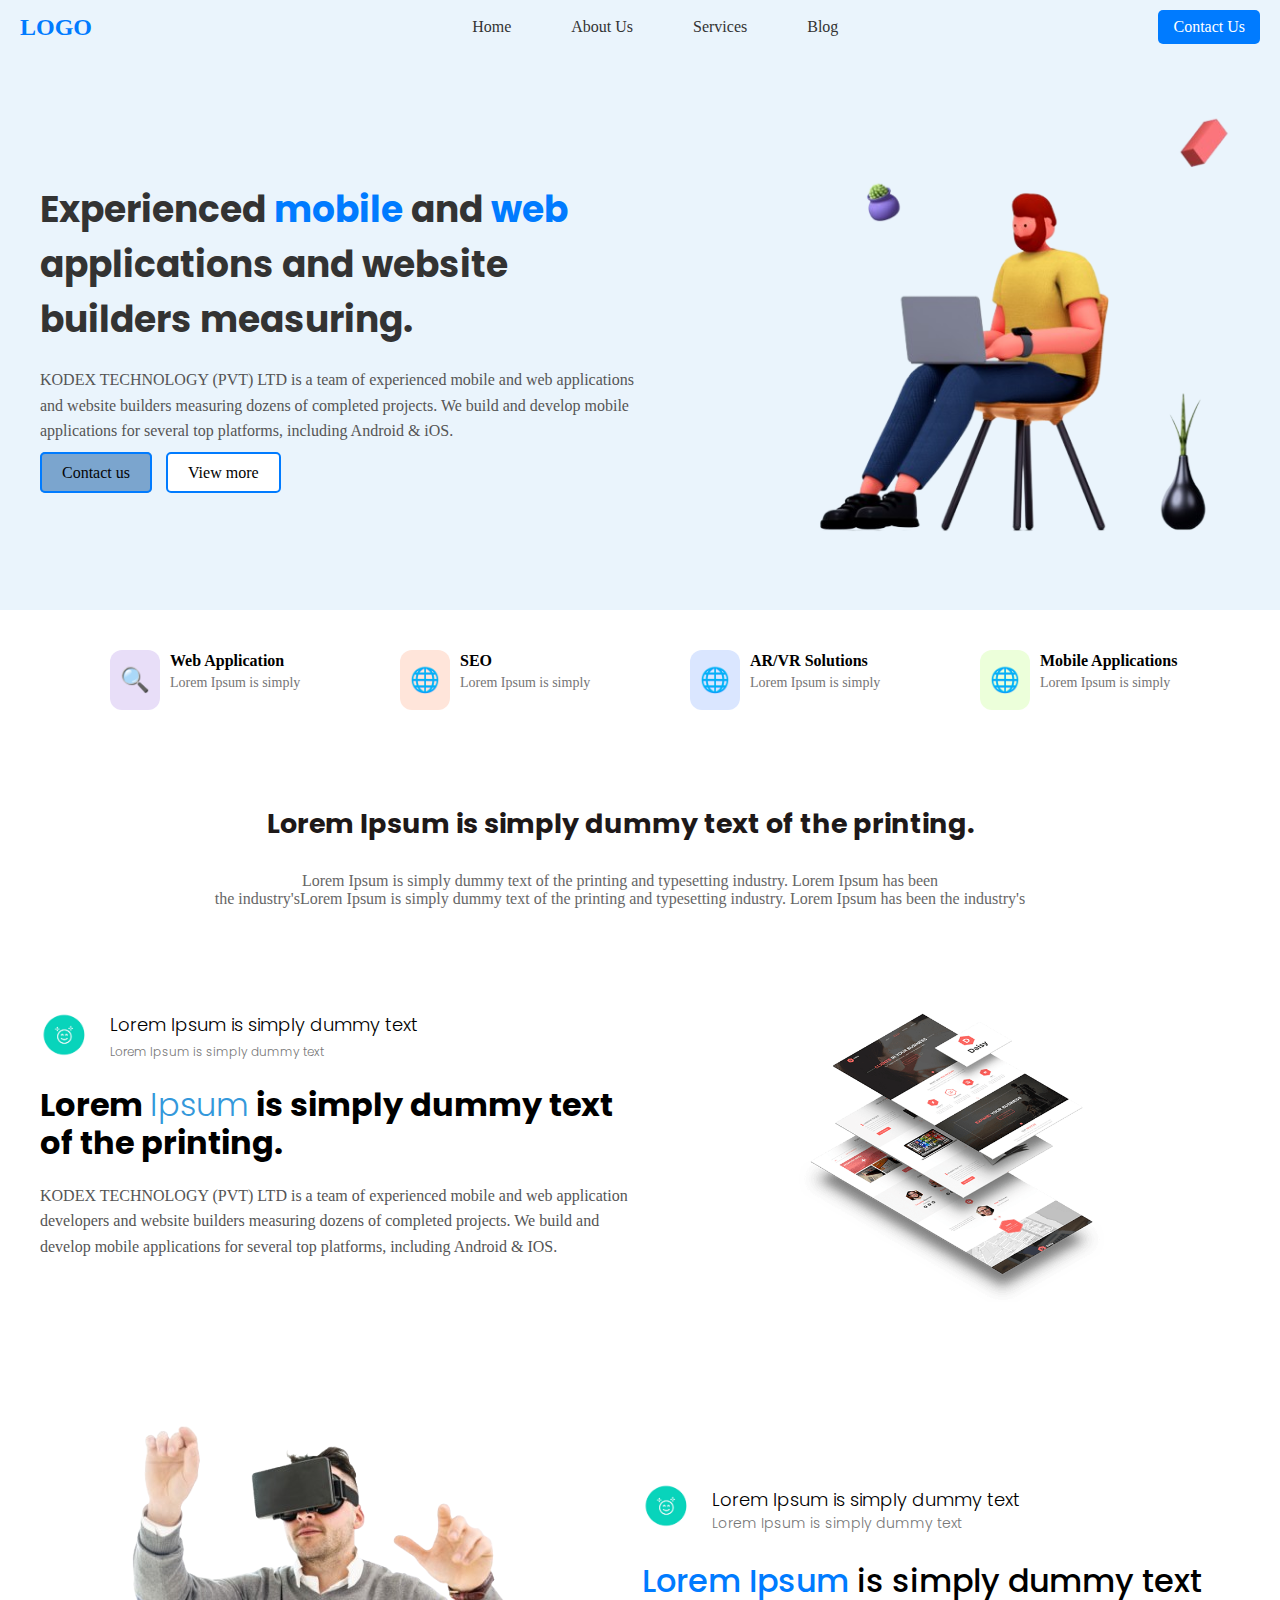
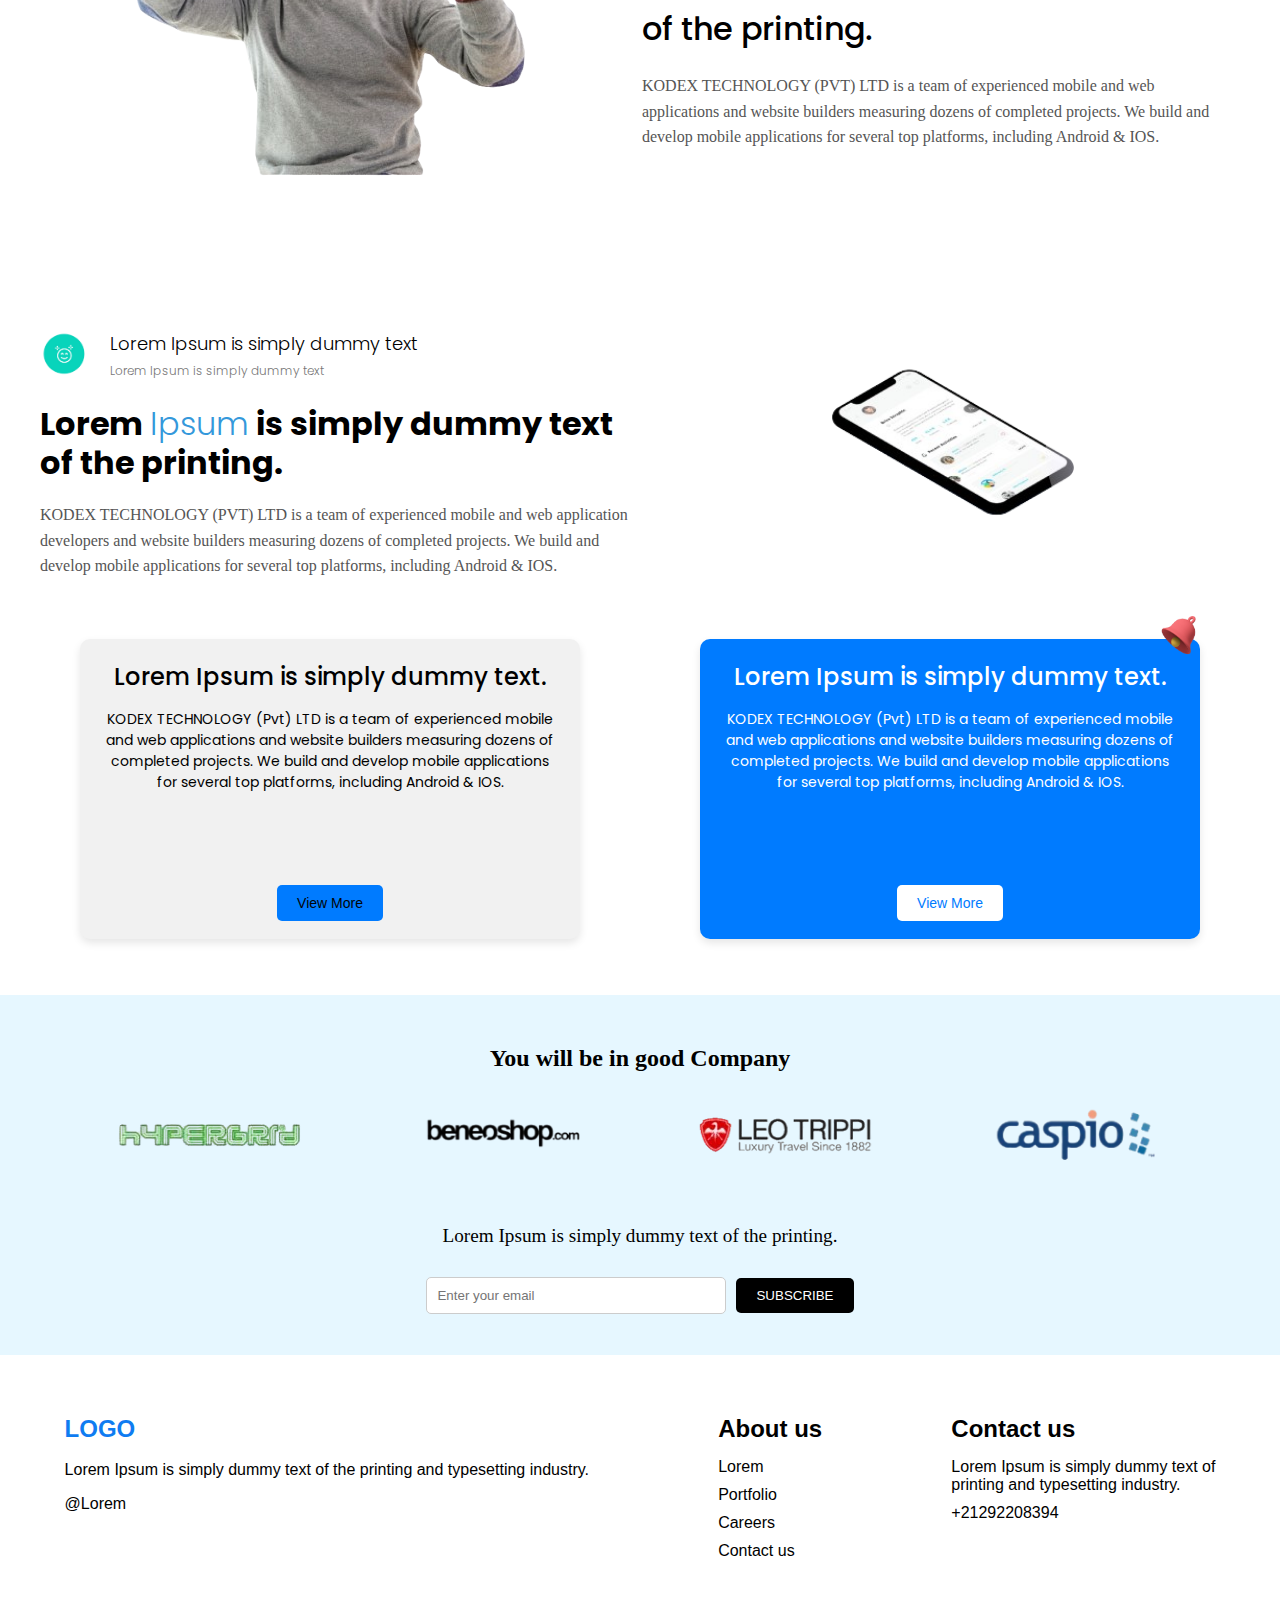
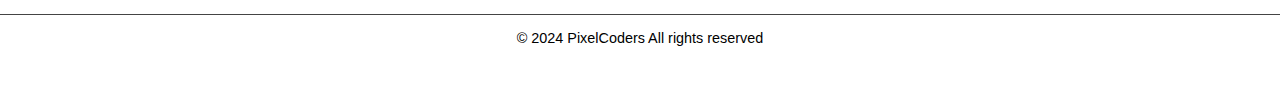
==== commit 58f57a92: "last commit" ====
--- a/index.html
+++ b/index.html
@@ -4,7 +4,9 @@
     <meta charset="UTF-8">
     <meta name="viewport" content="width=device-width, initial-scale=1.0">
     <link rel="stylesheet" href="https://cdnjs.cloudflare.com/ajax/libs/font-awesome/6.0.0-beta3/css/all.min.css" integrity="sha384-k6RqeWeci5ZR/Lv4MR0sA0FfDOMz5U4KnfLVyt4UttUb6MjvJ1TBErIQJ7lzZB0W" crossorigin="anonymous">
-
+    <link rel="preconnect" href="https://fonts.googleapis.com">
+    <link rel="preconnect" href="https://fonts.gstatic.com" crossorigin>
+    <link href="https://fonts.googleapis.com/css2?family=Poppins:ital,wght@0,100;0,200;0,300;0,400;0,500;0,600;0,700;0,800;0,900;1,100;1,200;1,300;1,400;1,500;1,600;1,700;1,800;1,900&display=swap" rel="stylesheet">
     <title>Document</title>
     <link rel="stylesheet" href="style.css">
 </head>
@@ -28,7 +30,7 @@
  <h1>Experienced <span>mobile</span> and <span>web</span> applications and website builders measuring.</h1>
         <p>KODEX TECHNOLOGY (PVT) LTD is a team of experienced mobile and web applications and website builders measuring dozens of completed projects. We build and develop mobile applications for several top platforms, including Android & iOS.</p>
  <div class="bntB">
-            <a href="#" class="btn btn2">Contact us</a>
+            <a href="#" class="btn-btn2">Contact us</a>
    <a href="#" class="btn">View more</a>
         </div>
     </div>
@@ -99,12 +101,12 @@
         <p class="description">KODEX TECHNOLOGY (PVT) LTD is a team of experienced mobile and web application developers and website builders measuring dozens of completed projects. We build and develop mobile applications for several top platforms, including Android & IOS.</p>
     </div>
     <div class="image">
-        <img src="./Assets/Produit_-removebg-preview.png" alt="Mobile Mockup">
+        <img src="./Assets/website-mockup-png-10 1.png" alt="Mobile Mockup">
     </div>
 </section>
 <div class="container2v1">
     <div class="image1">
-      <img src="./Assets/Produit_-removebg-preview.png" alt="Person with VR" />
+      <img src="./Assets/BGI-removebg-preview.png" alt="Person with VR" />
     </div>
     <div class="content">
       <div class="icon-text">
@@ -148,7 +150,7 @@
     <div class="box1">
         <h2>Lorem Ipsum is simply dummy text.</h2>
         <p>KODEX TECHNOLOGY (Pvt) LTD is a team of experienced mobile and web applications and website builders measuring dozens of completed projects. We build and develop mobile applications for several top platforms, including Android & IOS.</p>
-        <button class="btn">View More</button>
+        <button class="btn22">View More</button>
     </div>
     <div class="box2">
         <div class="notification">
--- a/style.css
+++ b/style.css
@@ -2,8 +2,7 @@
 margin: 0;
 padding: 0;
 box-sizing: border-box;
-}
-                                                                /* navbar section style */
+}                                                       /* navbar section style */
 .navbar {
 background-color: #eaf4fc;
 display: flex;
@@ -63,6 +62,10 @@
  font-size: 36px;
  font-weight: bold;
  color: #333;
+ font-family: "Poppins";
+  font-weight: bold;
+  font-style: normal;
+ 
 }
 
 .banner-text h1 span {
@@ -86,13 +89,21 @@
  font-size: 16px;
  font-weight: 500;
  text-decoration: none;
- color: #007bff;
+ color: #000000;
  transition: all 0.3s ease;
 }
 
-.bntB .bnt2 {
- background-color: #007bff;
- color: white;
+.bntB .btn-btn2 {
+  padding: 10px 20px;
+  margin-right: 10px;
+  border: 2px solid #007bff;
+  border-radius: 5px;
+  font-size: 16px;
+  font-weight: 500;
+  text-decoration: none;
+  background-color: #165da386;
+  color: #060607;
+  transition: all 0.3s ease;
 }
 
 .bntB .btn:hover {
@@ -120,9 +131,7 @@
  background-color: #ffffff;
  padding: 20px;
  border-radius: 15px;
- box-shadow: 0 4px 8px rgba(0, 0, 0, 0.1);
  width:250px;
- transition: transform 0.3s;
  display: flex;
  justify-content: flex-end;
  justify-content: center;
@@ -219,7 +228,9 @@
   }
   .txt-cnt h1{
 font-size: 27px;
-font-family:Arial, Helvetica, sans-serif;
+font-family: "Poppins";
+  font-weight: 300;
+  font-style: normal;
 font-weight: bold;
 text-align: center;
 margin-bottom: 10px;
@@ -266,6 +277,9 @@
 .text-content h3 {
   font-size: 18px;
   font-weight: 600;
+  font-family: "Poppins";
+  font-weight: 300;
+  font-style: normal;
   margin: 0;
 }
 
@@ -273,10 +287,16 @@
   font-size: 12px;
   color: #777;
   margin: 5px 0;
+  font-family: "Poppins";
+  font-weight: 300;
+  font-style: normal;
 }
 
 .text-content-color {
   font-size: 32px;
+  font-family: "Poppins";
+  font-weight: 300;
+  font-style: normal;
   font-weight: 700;
   color: #000;
   line-height: 1.2;
@@ -284,6 +304,9 @@
 }
 .text-content-color span {
   color: #3498db;
+  font-family: "Poppins";
+  font-weight: 300;
+  font-style: normal;
 }
 .description {
   font-size: 16px;
@@ -294,18 +317,19 @@
 .image img {
   width: 350px;
   display: flex;
+  margin-left:84px;
+  justify-content: center;
+  align-items: center;
 padding-left: 54px;
+
+width: 100%;
+transform: none;
+margin-top: 20px;
 }
 .text-section {
   padding-right: 0;
   }
-
-  .image img {
-  width: 100%;
-  transform: none;
-  margin-top: 20px;
-  } 
-  .container2v1 {
+  .container2v1{
 display: flex;
 align-items: center;
 justify-content: space-between;
@@ -344,11 +368,17 @@
   .text h4 {
 font-size: 18px;
 color: #000;
+font-family: "Poppins";
+  font-weight: 300;
+  font-style: normal;
   }
   
   .text p {
 font-size: 14px;
 color: #777;
+font-family: "Poppins";
+  font-weight: 300;
+  font-style: normal;
   }
   
   h1 {
@@ -356,6 +386,9 @@
 font-weight: bold;
 color: #000;
 margin-bottom: 20px;
+font-family: "Poppins";
+  font-weight: 500;
+  font-style: normal;
   }
   
   .highlight {
@@ -371,11 +404,12 @@
   display: flex;
   justify-content: space-around;
   padding: 20px;
-  padding-bottom: 21px;
+  padding-bottom: 56px;
 }
 
 .box1 {
-  width: 300px;
+  width: 500px;
+  height: 300px;
   padding: 20px;
   border-radius: 10px;
   box-shadow: 0 4px 8px rgba(0, 0, 0, 0.1);
@@ -384,7 +418,9 @@
   background-color: #f1f1f1;
 }
 .box2 {
-  width: 300px;
+  width: 500px;
+  height: 300px;
+
   padding: 20px;
   border-radius: 10px;
   box-shadow: 0 4px 8px rgba(0, 0, 0, 0.1);
@@ -396,19 +432,31 @@
 
 .box1 h2 {
   margin-bottom: 15px;
+  font-family: "Poppins";
+  font-weight: 500;
+  font-style: normal;
 }
 
 .box1 p {
   margin-bottom: 20px;
   font-size: 14px;
+  font-family: "Poppins";
+  font-weight: 400;
+  font-style: normal;
 }
 .box2 h2 {
   margin-bottom: 15px;
+  font-family: "Poppins";
+  font-weight: 500;
+  font-style: normal;
 }
 
 .box2 p {
   margin-bottom: 20px;
   font-size: 14px;
+  font-family: "Poppins";
+  font-weight: 400;
+  font-style: normal;
 }
 
 .btn {
@@ -419,16 +467,29 @@
   border-radius: 5px;
   cursor: pointer;
   font-size: 14px;
-}
-.notification-bell {
+    margin-top: 72px;
+
+}
+.btn22 {
+  padding: 10px 20px;
+  background-color: #007bff;
+  color: #030404;
+  border: none;
+  border-radius: 5px;
+  cursor: pointer;
+  font-size: 14px;
+    margin-top: 72px;
+
+}
+.notification {
   position: absolute;
-  top: -10px;
+  top: -30px;
   right: -10px;
 }
 
 .notification img {
-  width: 30px;
-  height: 30px;
+  width: 60px;
+  height: 50px;
 }
 /* logos et input  Section */
 .Title2 {
@@ -451,8 +512,9 @@
 }
 
 .logos img {
-  max-width: 100px;
+  max-width: 200px;
   height: auto;
+
 }
 
 .Title2 {
